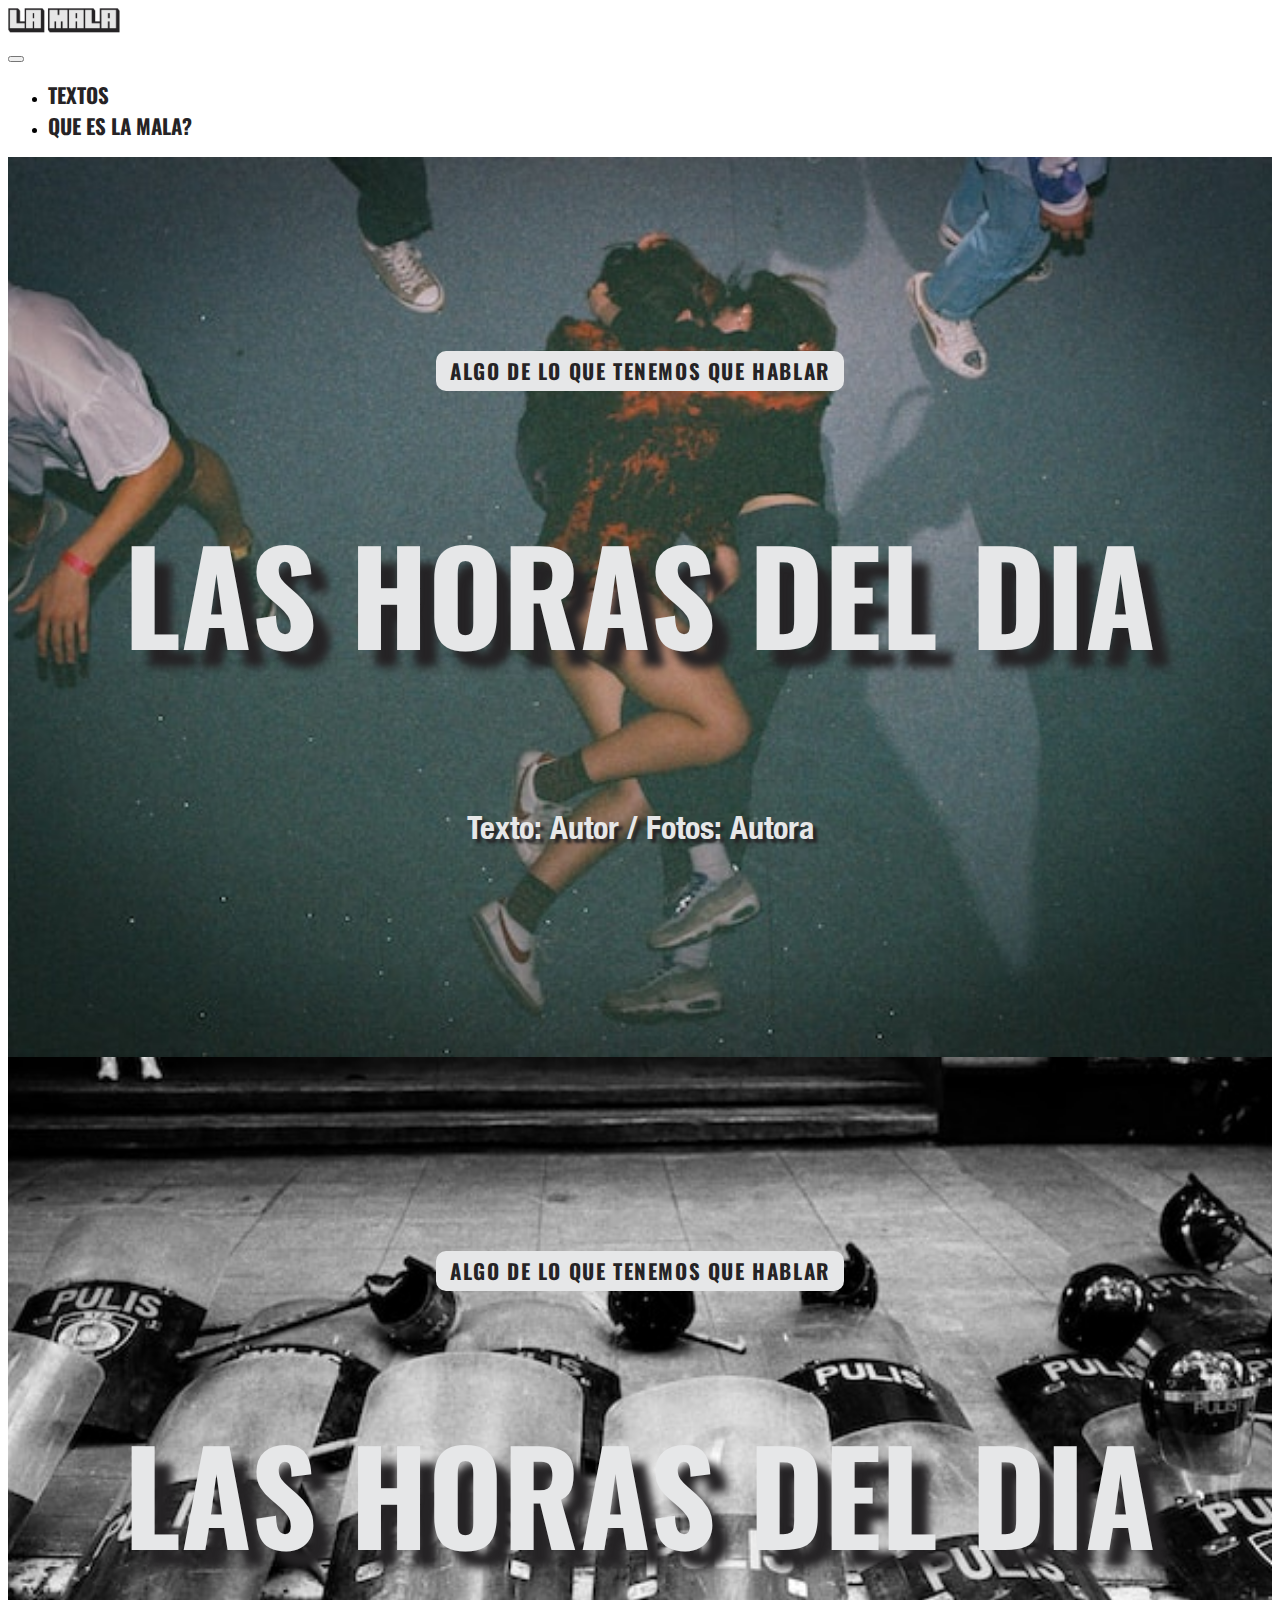
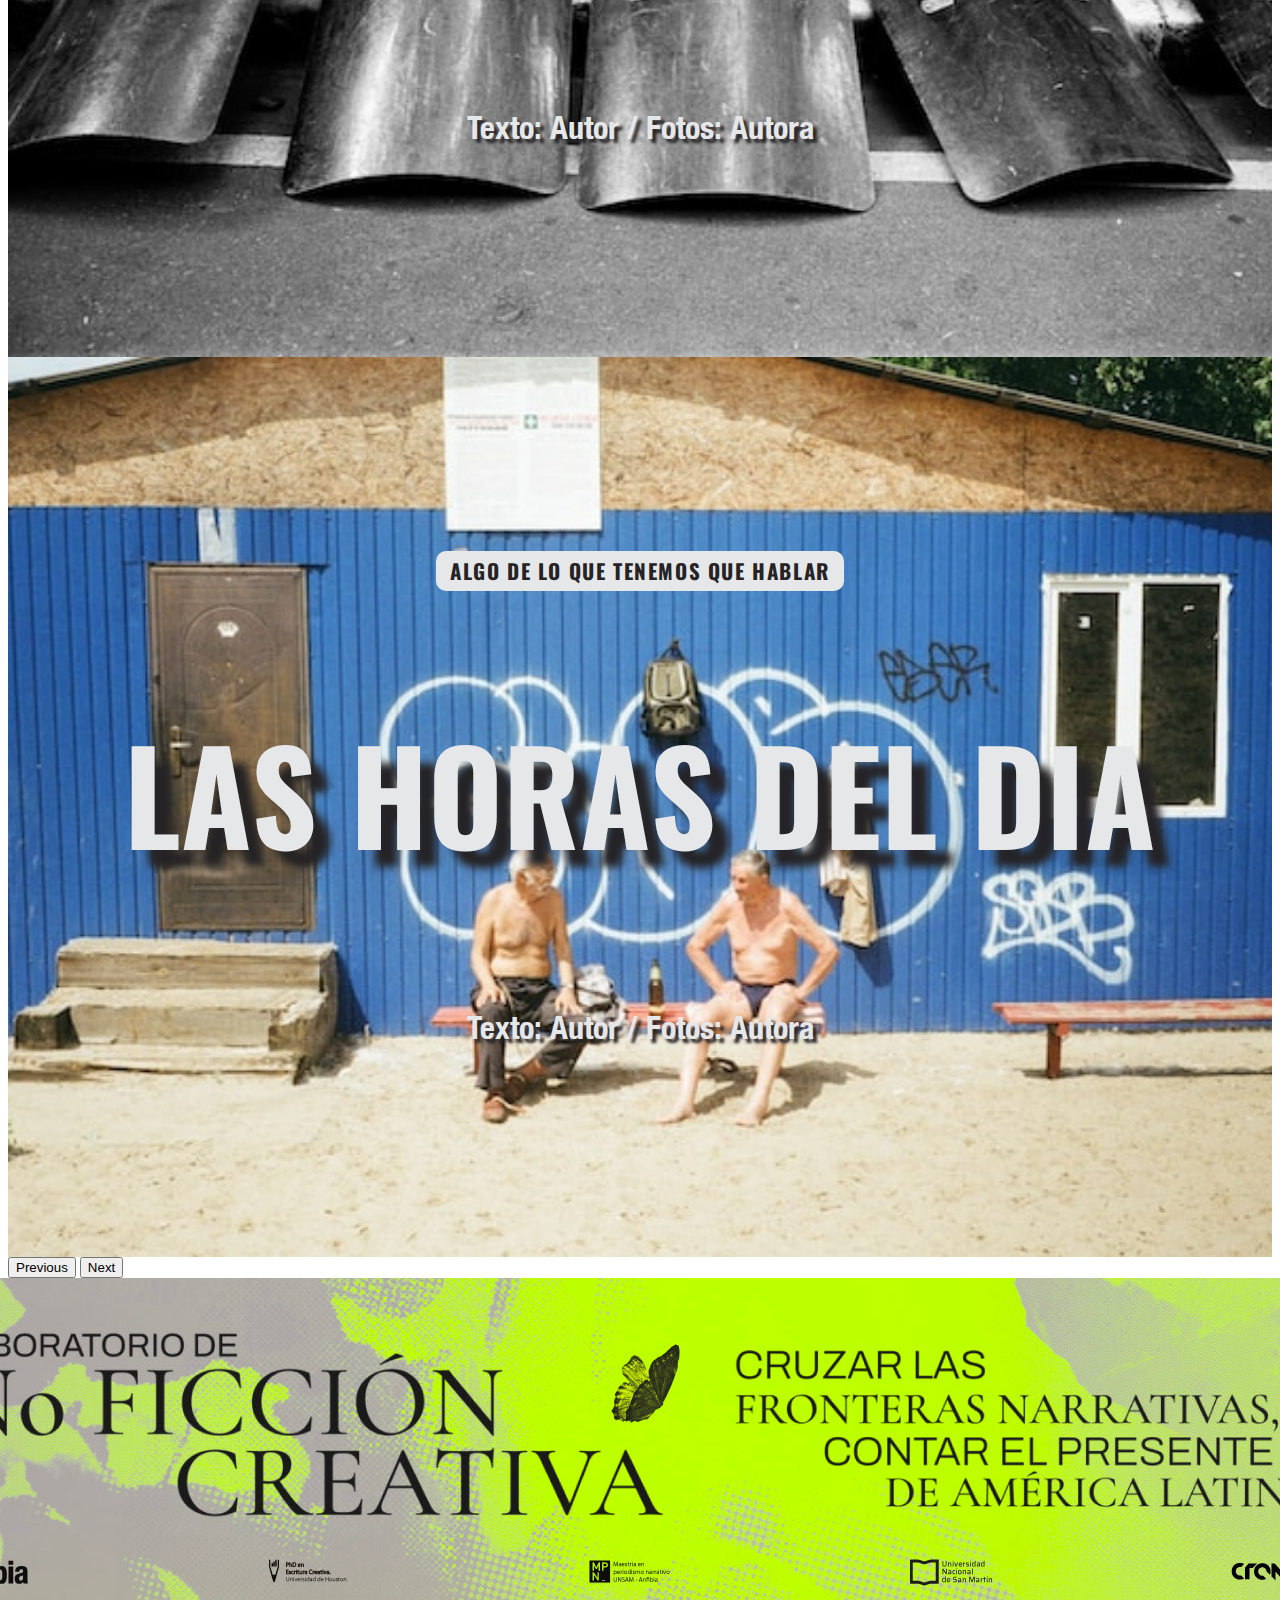
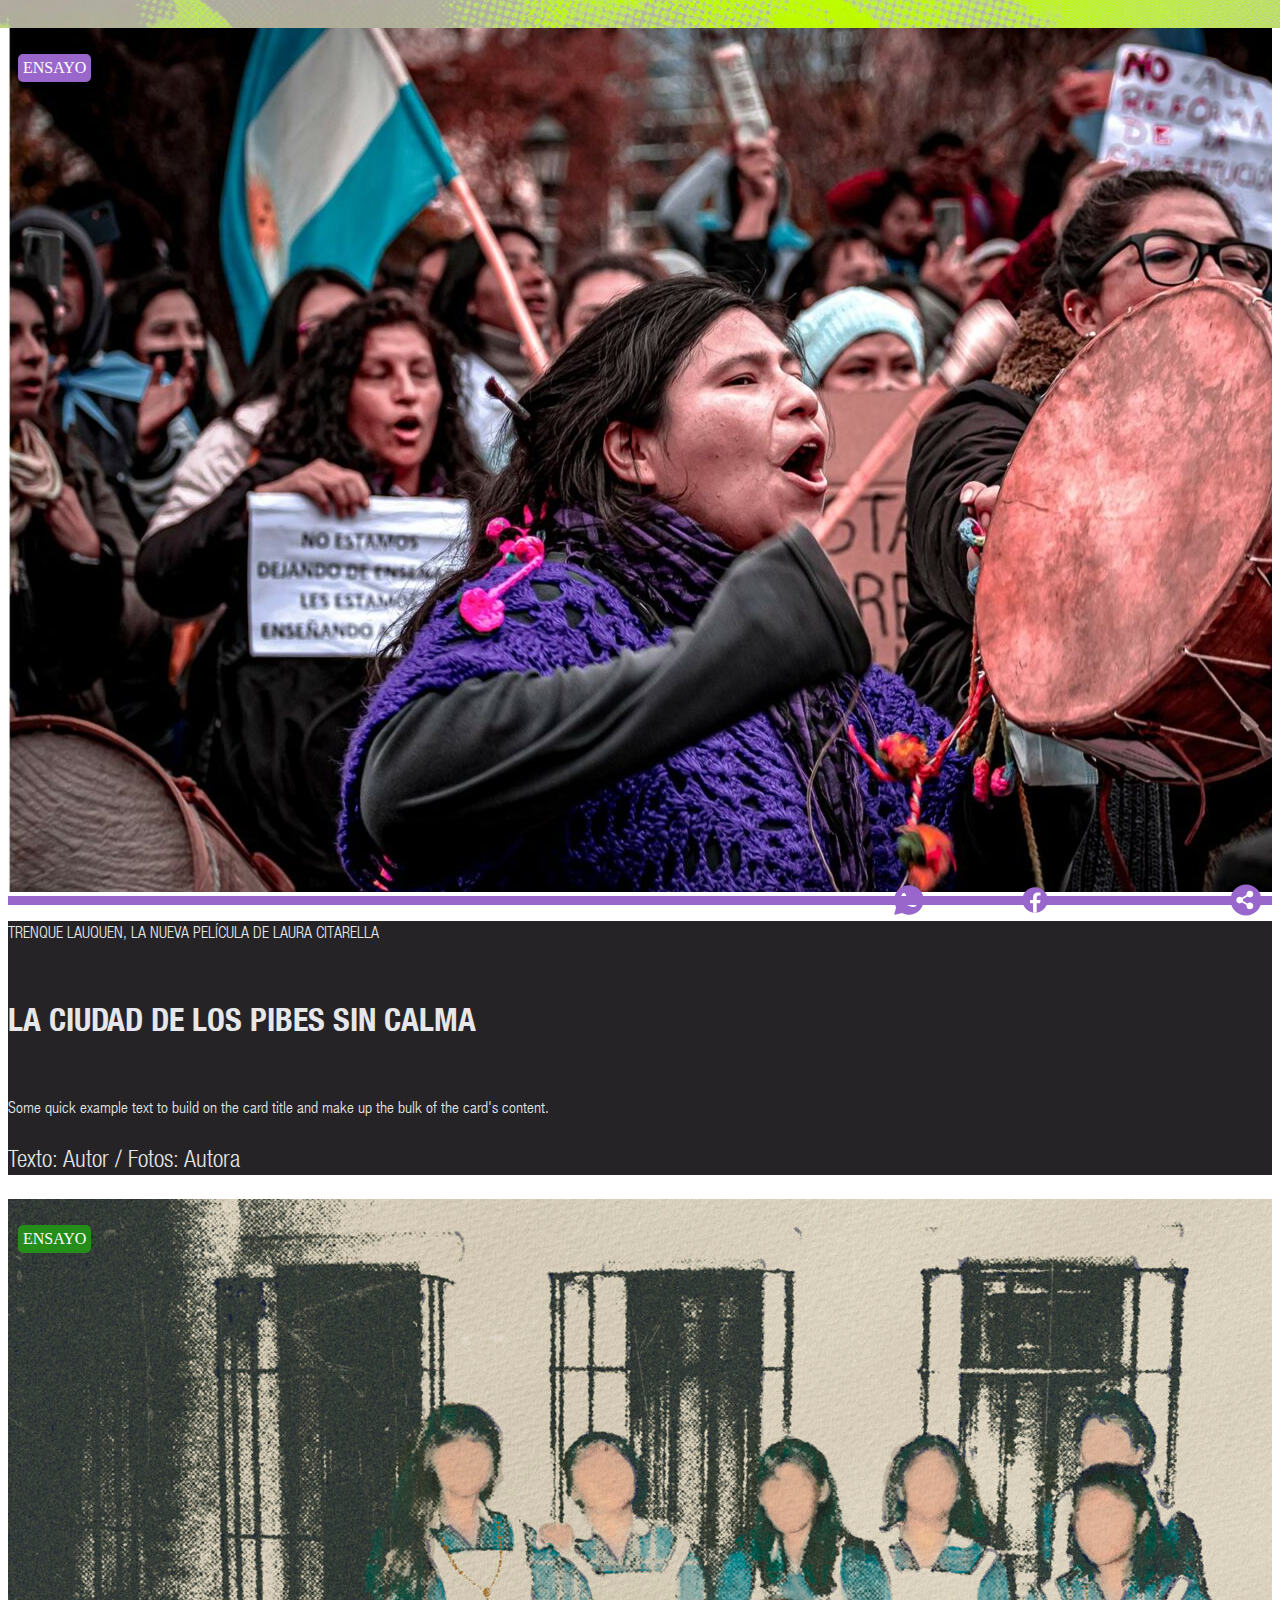
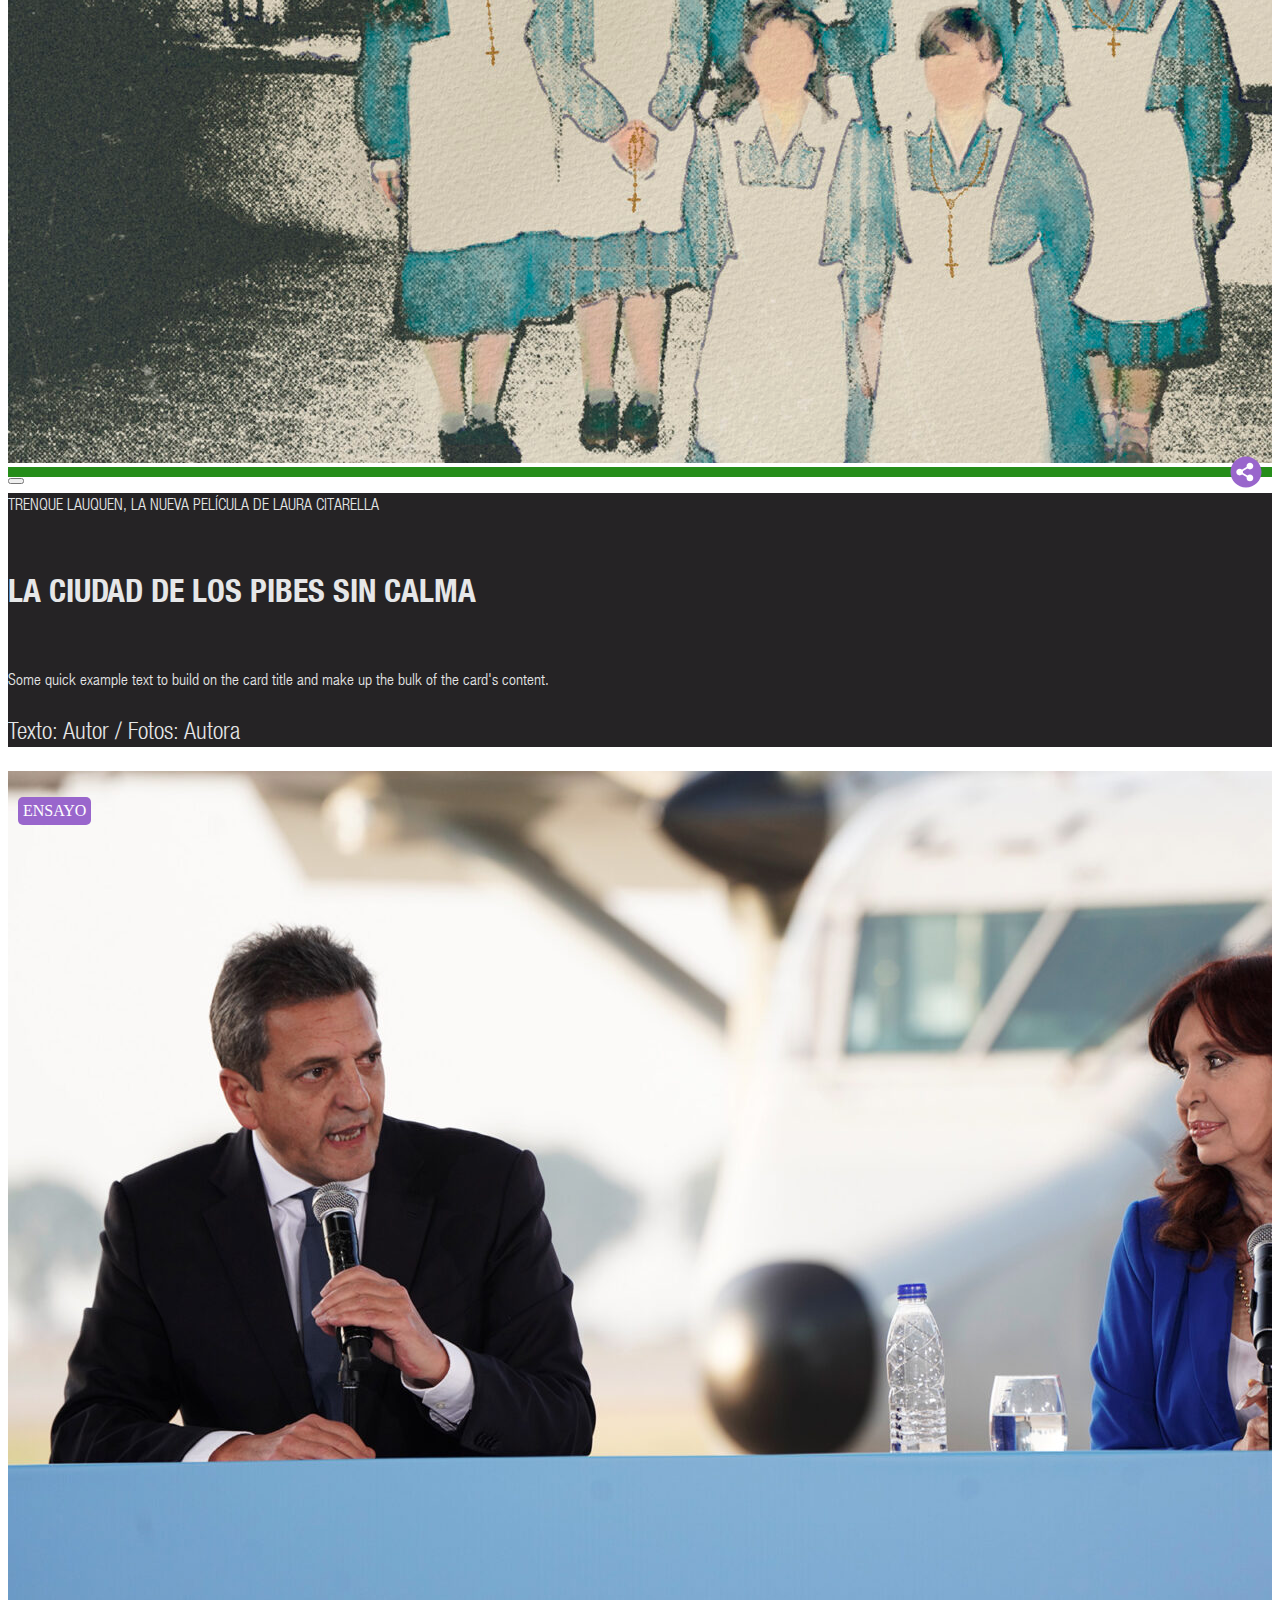
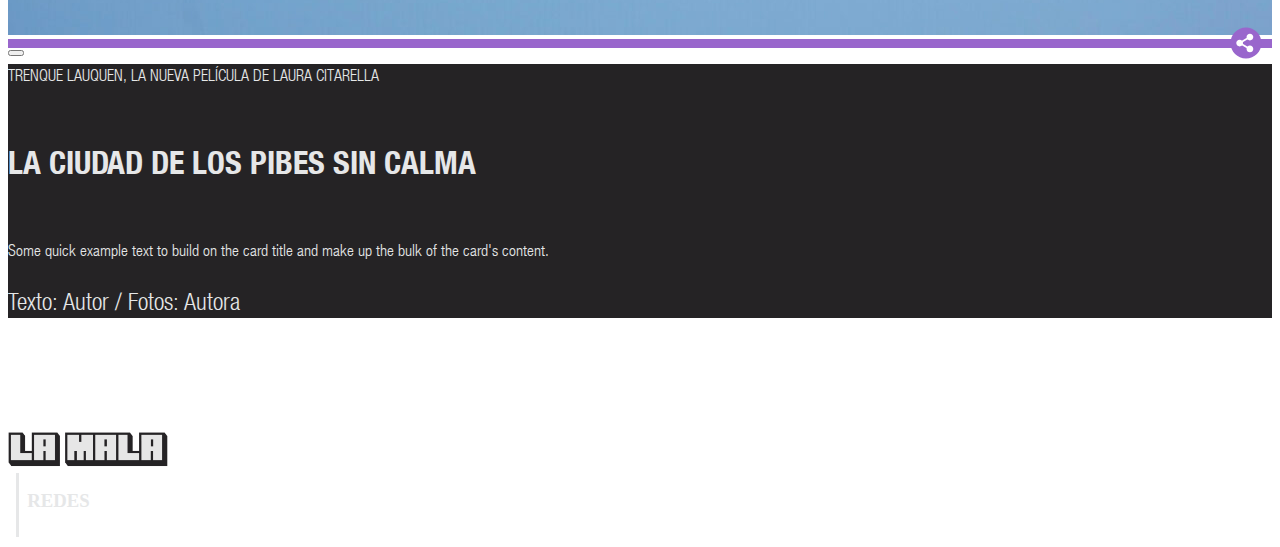
==== index.html @ 4338ce33 "comiteando la mala" ====
<!DOCTYPE html>
<html lang="en">

<head>
    <meta charset="UTF-8">
    <meta name="viewport" content="width=device-width, initial-scale=1.0">
    <link rel="icon" href="../Imgs/Iconos/prueba.png" type="image/x-icon">
    <title>La Mala</title>
    <link href="https://cdn.jsdelivr.net/npm/bootstrap@5.3.0/dist/css/bootstrap.min.css" rel="stylesheet"
        integrity="sha384-9ndCyUaIbzAi2FUVXJi0CjmCapSmO7SnpJef0486qhLnuZ2cdeRhO02iuK6FUUVM" crossorigin="anonymous">
    <link rel="stylesheet" href="https://cdnjs.cloudflare.com/ajax/libs/font-awesome/6.4.0/css/all.min.css"
        integrity="sha512-iecdLmaskl7CVkqkXNQ/ZH/XLlvWZOJyj7Yy7tcenmpD1ypASozpmT/E0iPtmFIB46ZmdtAc9eNBvH0H/ZpiBw=="
        crossorigin="anonymous" referrerpolicy="no-referrer" />
    <link rel="stylesheet" href="../Style/style.css">
    <link rel="preconnect" href="https://fonts.googleapis.com">
    <link rel="preconnect" href="https://fonts.gstatic.com" crossorigin>
    <link href="https://fonts.googleapis.com/css2?family=Oswald:wght@400;500;600;700&family=Volkhov&display=swap"
        rel="stylesheet">
</head>

<body>

    <!-- NABVAR -->

    <nav class="navbar navbar-expand-lg bg-body-tertiary">
        <div class="container-fluid ms-4 me-4">
            <a class="navbar-brand" href="#">
                <img src="Imgs/Iconos/logo (1).png" style="width:7rem">
            </a>
            <!-- <div class="vertical-line"></div> -->
            <div class="social-navbar">
                <a href="#"><i class="fa-brands fa-facebook"></i></a>
                <a href="#"><i class="fa-brands fa-instagram"></i></a>
            </div>
            <button class="navbar-toggler" type="button" data-bs-toggle="collapse" data-bs-target="#navbarNavDropdown"
                aria-controls="navbarNavDropdown" aria-expanded="false" aria-label="Toggle navigation">
                <span class="navbar-toggler-icon"></span>
            </button>
            <div class="collapse navbar-collapse justify-content-end" id="navbarNavDropdown">
                <ul class="navbar-nav">
                    <li class="nav-item">
                        <a class="nav-link active fw-bold text-end me-3" aria-current="page" href="#"
                            id="textos">TEXTOS</a>
                    </li>
                    <li class="nav-item">
                        <a class="nav-link active fw-bold text-end" href="#" id="queeslamala">QUE ES LA MALA?</a>
                    </li>
                </ul>
            </div>
        </div>
    </nav>

    <!-- SLIDER -->

    <div id="carouselExample" class="carousel slide" id="slyder">
        <div class="carousel-inner">
            <div class="carousel-item active">
                <div class="slide-background" style="background-image: url('Imgs/1.jpg')">
                    <div class="slide-content">
                        <div class="info-slide" id="info-slide-1">
                            <p class="subtitulo">ALGO DE LO QUE TENEMOS QUE HABLAR</p>
                            <a href="">
                                <h1 class="titulo-principal">LAS HORAS DEL DIA</h1>
                            </a>
                            <p class="autores">Texto:
                                <a href="">
                                    Autor
                                </a> / Fotos:
                                <a href="">
                                    Autora
                                </a>
                            </p>
                        </div>
                    </div>
                </div>
            </div>
            <div class="carousel-item">
                <div class="slide-background" style="background-image: url('Imgs/2.jpg')">
                    <div class="slide-content">
                        <div class="info-slide" id="info-slide-2">
                            <p class="subtitulo">ALGO DE LO QUE TENEMOS QUE HABLAR</p>
                            <a href="">
                                <h1 class="titulo-principal">LAS HORAS DEL DIA</h1>
                            </a>
                            <p class="autores">Texto:
                                <a href="">
                                    Autor
                                </a> / Fotos:
                                <a href="">
                                    Autora
                                </a>
                            </p>
                        </div>
                    </div>
                </div>
            </div>
            <div class="carousel-item">
                <div class="slide-background" style="background-image: url('Imgs/3.jpg')">
                    <div class="slide-content">
                        <div class="info-slide" id="info-slide-3">
                            <p class="subtitulo">ALGO DE LO QUE TENEMOS QUE HABLAR</p>
                            <a href="">
                                <h1 class="titulo-principal">LAS HORAS DEL DIA</h1>
                            </a>
                            <p class="autores">Texto:
                                <a href="">
                                    Autor
                                </a> / Fotos:
                                <a href="">
                                    Autora
                                </a>
                            </p>
                        </div>
                    </div>
                </div>
            </div>
        </div>
        <button class="carousel-control-prev" type="button" data-bs-target="#carouselExample" data-bs-slide="prev">
            <span class="carousel-control-prev-icon" aria-hidden="true"></span>
            <span class="visually-hidden">Previous</span>
        </button>
        <button class="carousel-control-next" type="button" data-bs-target="#carouselExample" data-bs-slide="next">
            <span class="carousel-control-next-icon" aria-hidden="true"></span>
            <span class="visually-hidden">Next</span>
        </button>
    </div>

    <!-- PBLI -->

    <div class="container">
        <div class="publis mt-5 mb-5">
            <img src="Imgs/Publis/banner01.jpg" class="img-fluid">
        </div>
    </div>

    <!-- TEXTOS -->

    <div class="container">

        <div class="row justify-content-between">

            <div class="col-sm-12 col-md-4">
                <div class="card">

                    <div id="img-card">
                        <p class="card-overlay-violeta">ENSAYO</p>
                        <img src="Imgs/1jpg.jpg" class="card-img-top rounded-top" alt="...">
                    </div>

                    <div class="card-separator-violeta">
                        <img src="Imgs/Iconos/share.svg" onclick="showSocial(this)">
                        <img src="Imgs/Iconos/face-purple.svg" class="aditional-icon additional-icon-1">
                        <img src="Imgs/Iconos/whatsapp-purple.svg" class="aditional-icon additional-icon-2">
                    </div>

                    <div class="card-body rounded-bottom" style="background-color:#252325" id="info-card">
                        <p class="card-subtitle">TRENQUE LAUQUEN, LA NUEVA PELÍCULA DE LAURA CITARELLA</p>
                        <a href="">
                            <h5 class="card-title">LA CIUDAD DE LOS PIBES SIN CALMA</h5>
                        </a>
                        <p class="card-text">Some quick example text to build on the card title and make up the bulk of
                            the card's content.</p>
                        <p class="card-autores">Texto:
                            <a href="">Autor</a> / Fotos:
                            <a href="">Autora</a>
                        </p>
                    </div>
                </div>
            </div>

            <div class="col-sm-12 col-md-4">
                <div class="card">

                    <div id="img-card">
                        <p class="card-overlay-verde">ENSAYO</p>
                        <img src="Imgs/nota2.jpg" class="card-img-top rounded-top" alt="...">
                    </div>

                    <div class="card-separator-verde">
                        <button onclick="showSocial()">
                            <img src="Imgs/Iconos/share.svg">
                        </button> 
                    </div>

                    <div class="card-body rounded-bottom" style="background-color:#252325" id="info-card">
                        <p class="card-subtitle">TRENQUE LAUQUEN, LA NUEVA PELÍCULA DE LAURA CITARELLA</p>
                        <a href="">
                            <h5 class="card-title">LA CIUDAD DE LOS PIBES SIN CALMA</h5>
                        </a>
                        <p class="card-text">Some quick example text to build on the card title and make up the bulk of
                            the card's content.</p>
                        <p class="card-autores">Texto:
                            <a href="">Autor</a> / Fotos:
                            <a href="">Autora</a>
                        </p>
                    </div>
                </div>
            </div>

            <div class="col-sm-12 col-md-4">
                <div class="card">

                    <div id="img-card">
                        <p class="card-overlay-violeta">ENSAYO</p>
                        <img src="Imgs/nota3.jpg" class="card-img-top rounded-top" alt="...">
                    </div>

                    <div class="card-separator-violeta">
                        <button onclick="showSocial()">
                            <img src="Imgs/Iconos/share.svg">
                        </button>                      
                    </div>

                    <div class="card-body rounded-bottom" style="background-color:#252325" id="info-card">
                        <p class="card-subtitle">TRENQUE LAUQUEN, LA NUEVA PELÍCULA DE LAURA CITARELLA</p>
                        <a href="">
                            <h5 class="card-title">LA CIUDAD DE LOS PIBES SIN CALMA</h5>
                        </a>
                        <p class="card-text">Some quick example text to build on the card title and make up the bulk of
                            the card's content.</p>
                        <p class="card-autores">Texto:
                            <a href="">Autor</a> / Fotos:
                            <a href="">Autora</a>
                        </p>
                    </div>
                </div>
            </div>

        </div>

        <br>
        <br>
        <br>
        <br>
        <br>



        <!-- FOOTER -->

        <nav class="navbar navbar-expand-lg bg-dark">
            <div class="container-fluid ms-4 me-4">
                <a class="navbar-brand" href="#"><img src="Imgs/Iconos/logo (1).png" style="width:10rem" alt="logo"></a>
                <div class="footer-content">
                    <div class="vertical-line-footer me-3"></div>
                    <div style="color:#E6E7E8">
                        <h3 class="mt-1">REDES</h3>
                        <div class="iconos-footer">
                            <a href="#"><i class="fa-brands fa-facebook"></i></a>
                            <a href="#"><i class="fa-brands fa-instagram"></i></a>
                        </div>
                    </div>
                </div>
        </nav>

        <script src="https://cdn.jsdelivr.net/npm/bootstrap@5.3.0/dist/js/bootstrap.bundle.min.js"
            integrity="sha384-geWF76RCwLtnZ8qwWowPQNguL3RmwHVBC9FhGdlKrxdiJJigb/j/68SIy3Te4Bkz"
            crossorigin="anonymous"></script>

</body>

</html>
---- Style/style.css ----
/* ICONOS FOOTER */

.footer-content {
    display: flex;
    align-items: center;
}

.iconos-footer {
    display: flex;
    justify-content: space-around;
    margin-bottom: 0.5rem;
}

.iconos-footer i {
    color:#E6E7E8;
    font-size: 1.6rem;
}

#textos,
#queeslamala {
  font-weight: bold;
  font-family: 'Oswald', sans-serif;
  font-size: 1.3rem;
  color: #252325;
}

/* ICONOS NAVBAR */

#myNavbar {
    height: 4rem;
    display: flex;
    align-items: center;
  }
  
  .social-navbar,
  #navbarSupportedContent {
    margin-top: 0.5rem;
  }
  
  .social-navbar i {
    color: #252325;
    font-size: 1.6rem;
  }
  
  .social-navbar i:hover {
    color: #FFE900;
    text-shadow: 3px 3px 4px #252325;
  }
  
  #textos:hover,
  #queeslamala:hover {
    color: #FFE900 !important;
    text-shadow: 3px 3px 4px #252325;
  }

/* DIVIDERS */

.vertical-line {
    width: 0.2rem;
    height: 1.7rem;
    background-color: #252325;
    margin: 0 0.5rem;
}

.vertical-line-footer {
    width: 0.2rem;
    height: 4rem;
    background-color: #E6E7E8;
    margin: 0 0.5rem;
}

/* SLYDER */

.slide-background {
background-repeat: no-repeat;
background-size: cover;
background-position: center;
height: 100vh;
display: flex;
align-items: center;
justify-content: center;
}

.info-slide {
display: flex;
flex-direction: column;
align-items: center;
text-align: center;
}

.titulo-principal {
  font-weight: bold;
  font-family: 'Oswald', sans-serif;
  font-size: 8rem;
  color: #E6E7E8;
  text-shadow: 17px 17px 8px #252325;
}

.titulo-principal:hover {
  color: #FFE900;
}

.subtitulo {
  display: table;
  background-color: #E6E7E8;
  border-radius: 10px;
  color: #252325;
  padding: 0.2em 0.7em 0.2em;
  font-family: 'Oswald', sans-serif;
  font-weight: bold;
  font-size: 1.3rem;
  letter-spacing: 0.1rem;
}

.autores {
  font-size: 2rem;
  font-family: '77 Bold Condensed', sans-serif;
  color: #E6E7E8;
  text-shadow: 4px 4px 3px #252325;
}

.autores a {
  color: #E6E7E8;
}

.autores a:hover {
  color: #FFE900;
}

/* .carousel-control-next-icon {
  background-image: url("../Imgs/Iconos/arrow-right.svg");
}

.carousel-control-prev-icon {
  background-image: url("../Imgs/Iconos/arrow-left.svg");
} */

/* NOTAS SEMANA */

.custom-card {
  display: flex;
  flex-direction: column;
  align-items: center;
  justify-content: center;
  height: 100%;
}

.card-subtitle {
  color: #E6E7E8;
  font-family: '47 Ligth Condensed';
}

.card-title {
  color: #E6E7E8;
  font-family: '77 Bold Condensed', sans-serif;
  font-size: 2rem;
}

.card-title:hover {
  color:#FFE900;
}

.card-text {
  color: #E6E7E8;
  font-family: '47 Ligth Condensed';
}

.card-autores {
  font-family: '47 Ligth Condensed';
  font-size: 1.5rem;
  color: #E6E7E8;
}

.card-autores a {
  color: #E6E7E8;
}

.card-autores a:hover {
  color:#FFE900;
}

.card {
  position: relative;
  overflow: hidden;
}

.card-separator-violeta {
  position: relative;
  height: 0.6rem;
  background-color: #9966CC;
  margin: 0px;
}

.card-separator-violeta img {
  width: 2rem;
  position: absolute;
  top: 50%;
  right: 10px;
  transform: translateY(-50%);
}

.card-separator-verde {
  position: relative;
  height: 0.6rem;
  background-color: #258D19;
  margin: 0px;
}

.card-separator-verde img {
  width: 2rem;
  position: absolute;
  top: 50%;
  right: 10px;
  transform: translateY(-50%);
}

#img-card {
  position: relative;
}

#info-card {
  margin-top: 0px;
}

.card-overlay-violeta {
  position: absolute;
  top: 10px;
  left: 10px;
  color: white;
  display: table;
  background-color: #9966CC;
  border-radius: 5px;
  padding: 5px;
  z-index: 1;
}

.card-overlay-verde {
  position: absolute;
  top: 10px;
  left: 10px;
  color: white;
  display: table;
  background-color: #258D19;
  border-radius: 5px;
  padding: 5px;
  z-index: 1;
}

additional-icon {
  display: none; /* Ocultar los iconos adicionales inicialmente */
}

.additional-icon-1 {
  position: absolute;
  top: 10px;
  left: 80%;
}

.additional-icon-2 {
  position: absolute;
  top: 10px;
  left: 70%;
}

/* FUENTES */

@font-face {
  font-family: '47 Ligth Condensed';
  src: url('../Imgs/Fuentes/Helvetica-Neue-LT-Com-47-Light-Condensed.ttf') format('truetype');
}

@font-face {
  font-family: '77 Bold Condensed';
  src: url('../Imgs/Fuentes/Helvetica\ Neue\ LT\ Com\ 77\ Bold\ Condensed.ttf') format('truetype');
}

/* GENERAL */

a {
  text-decoration: none;
}

/* PUBLIS */

.publis {
  display: flex;
  justify-content: center;
  align-items: center;
}
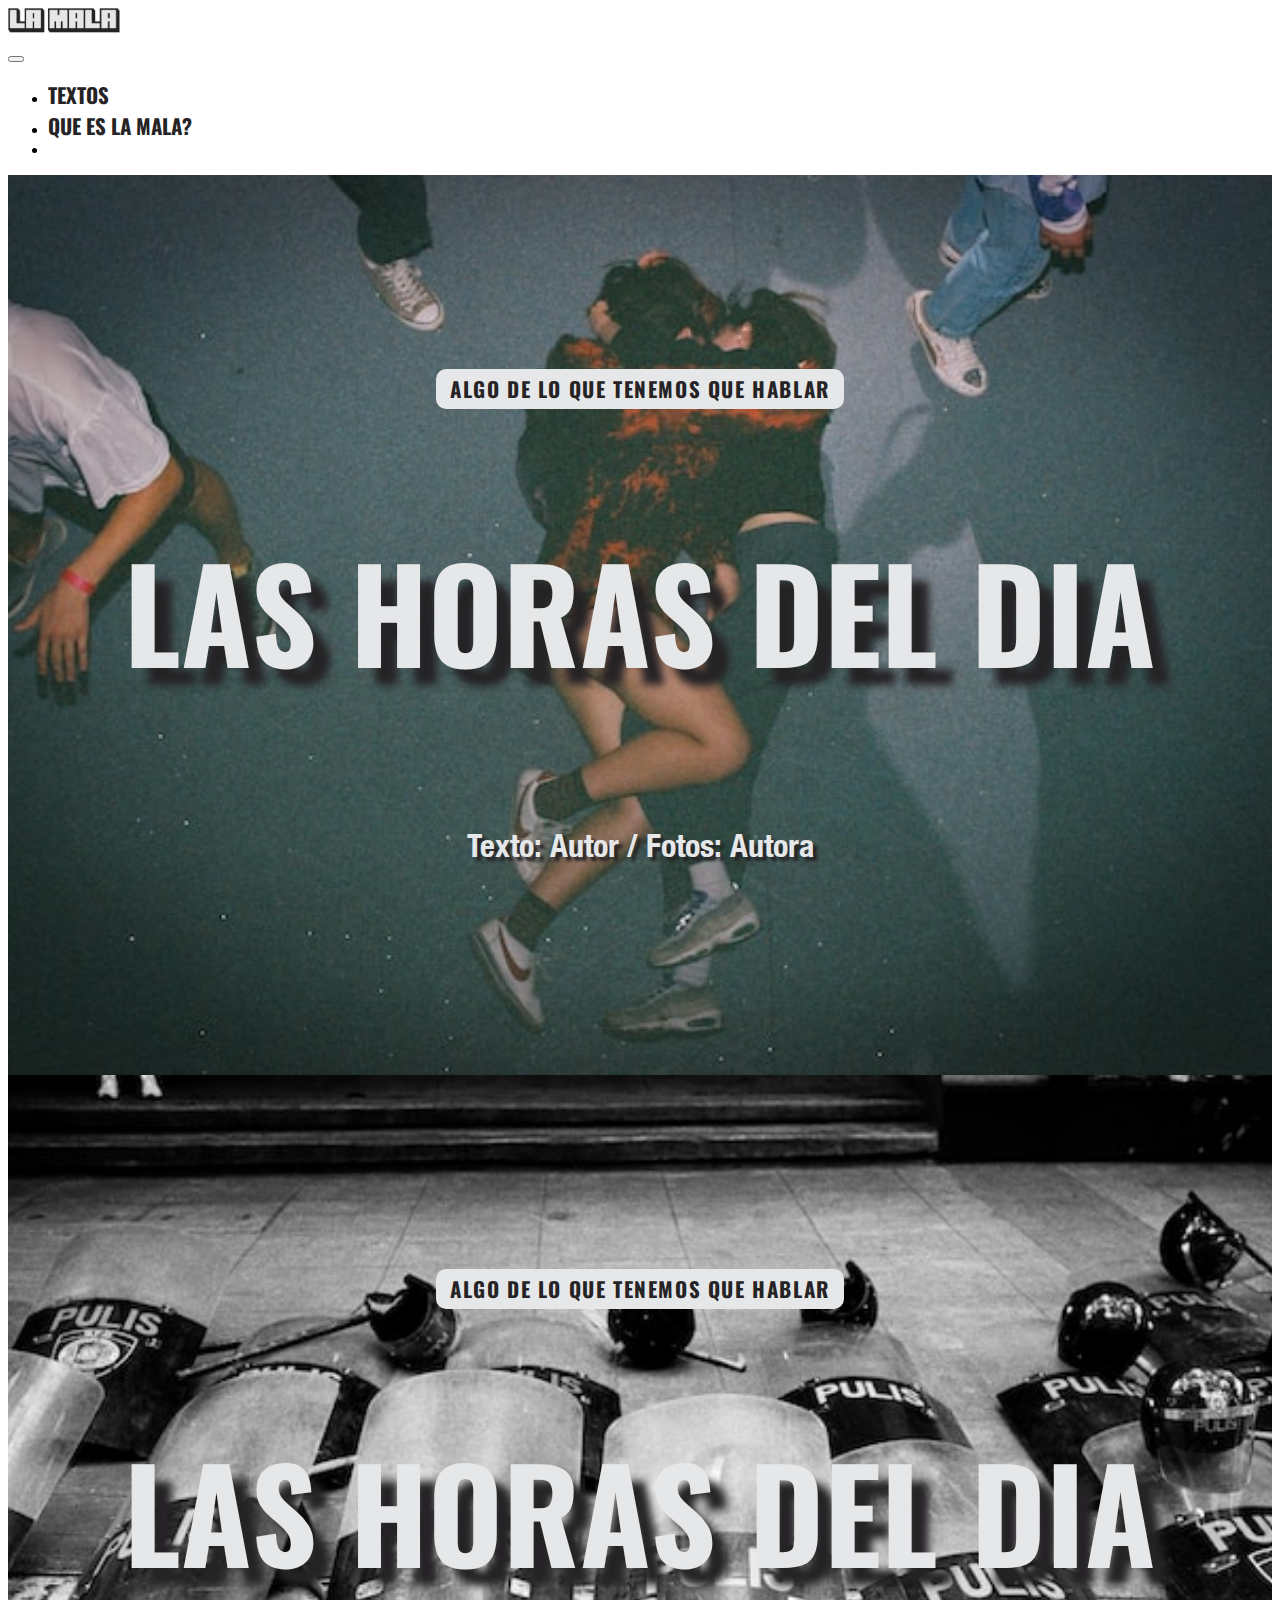
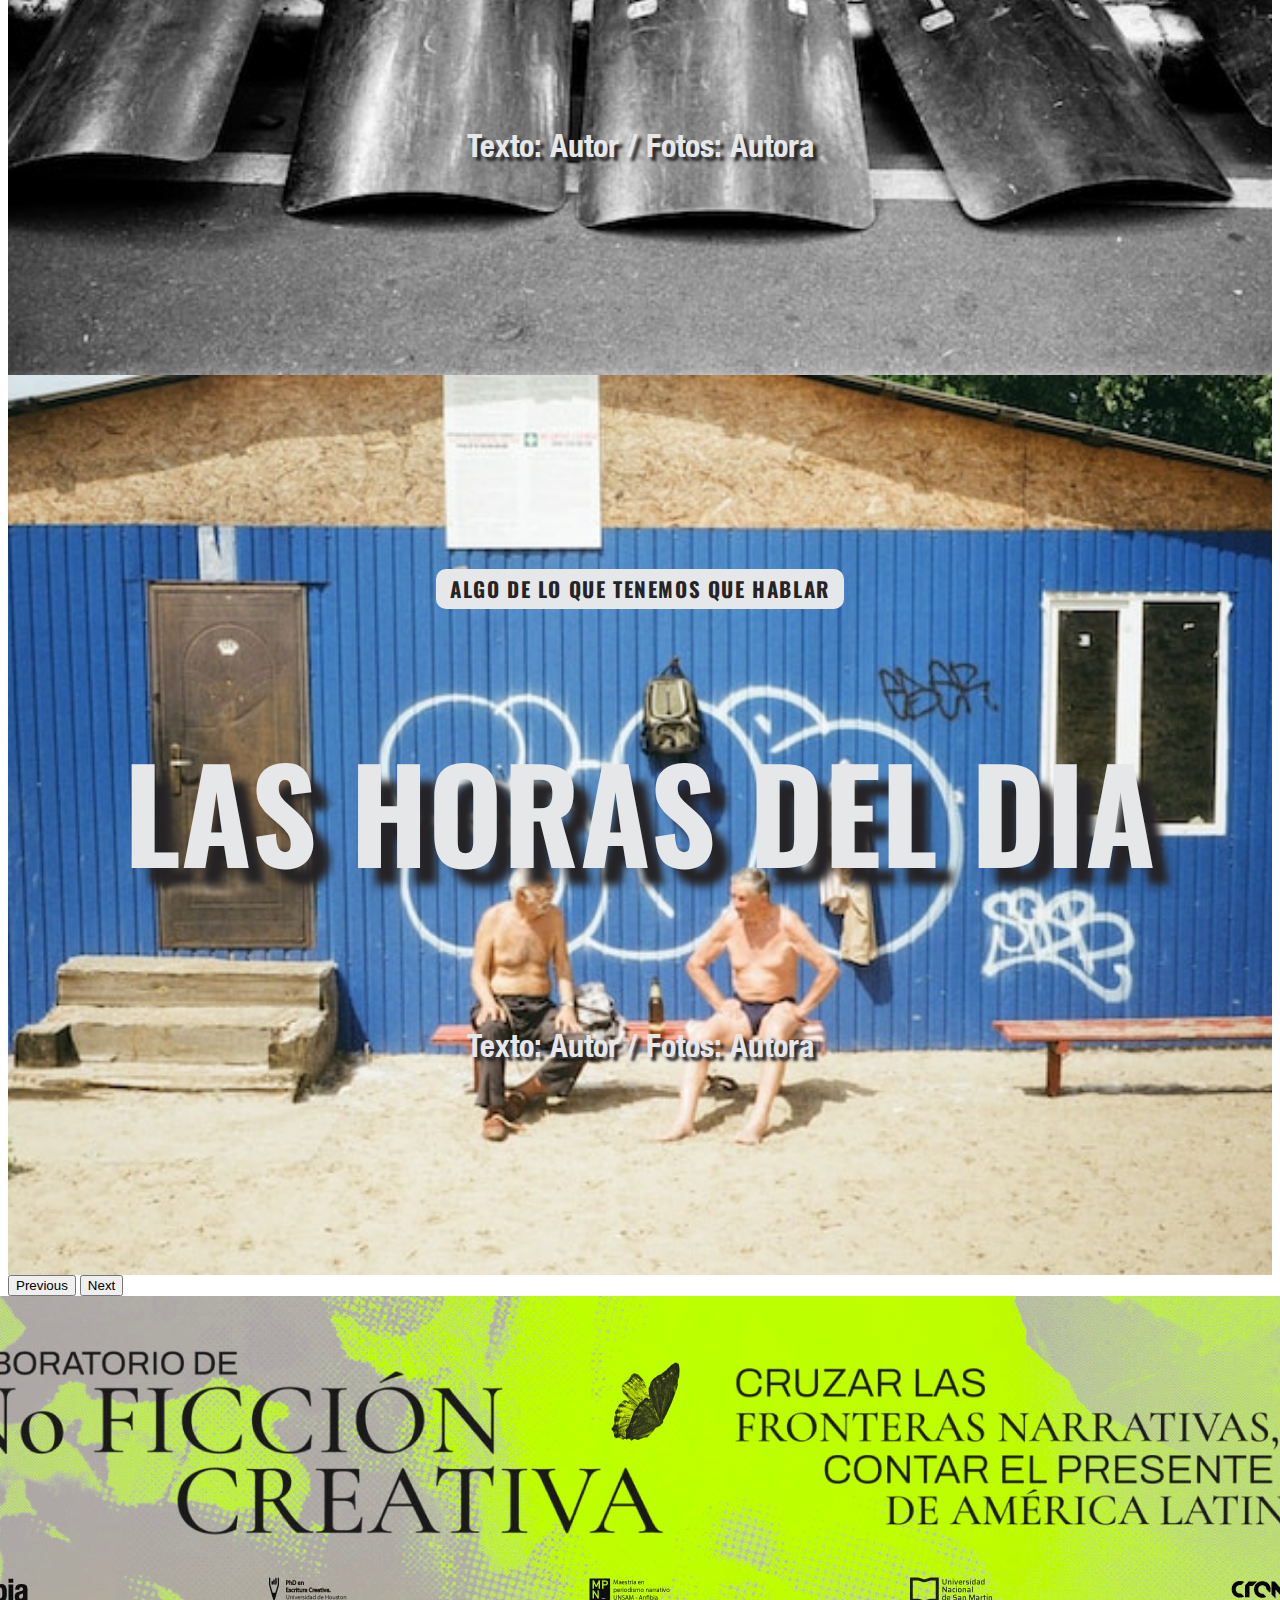
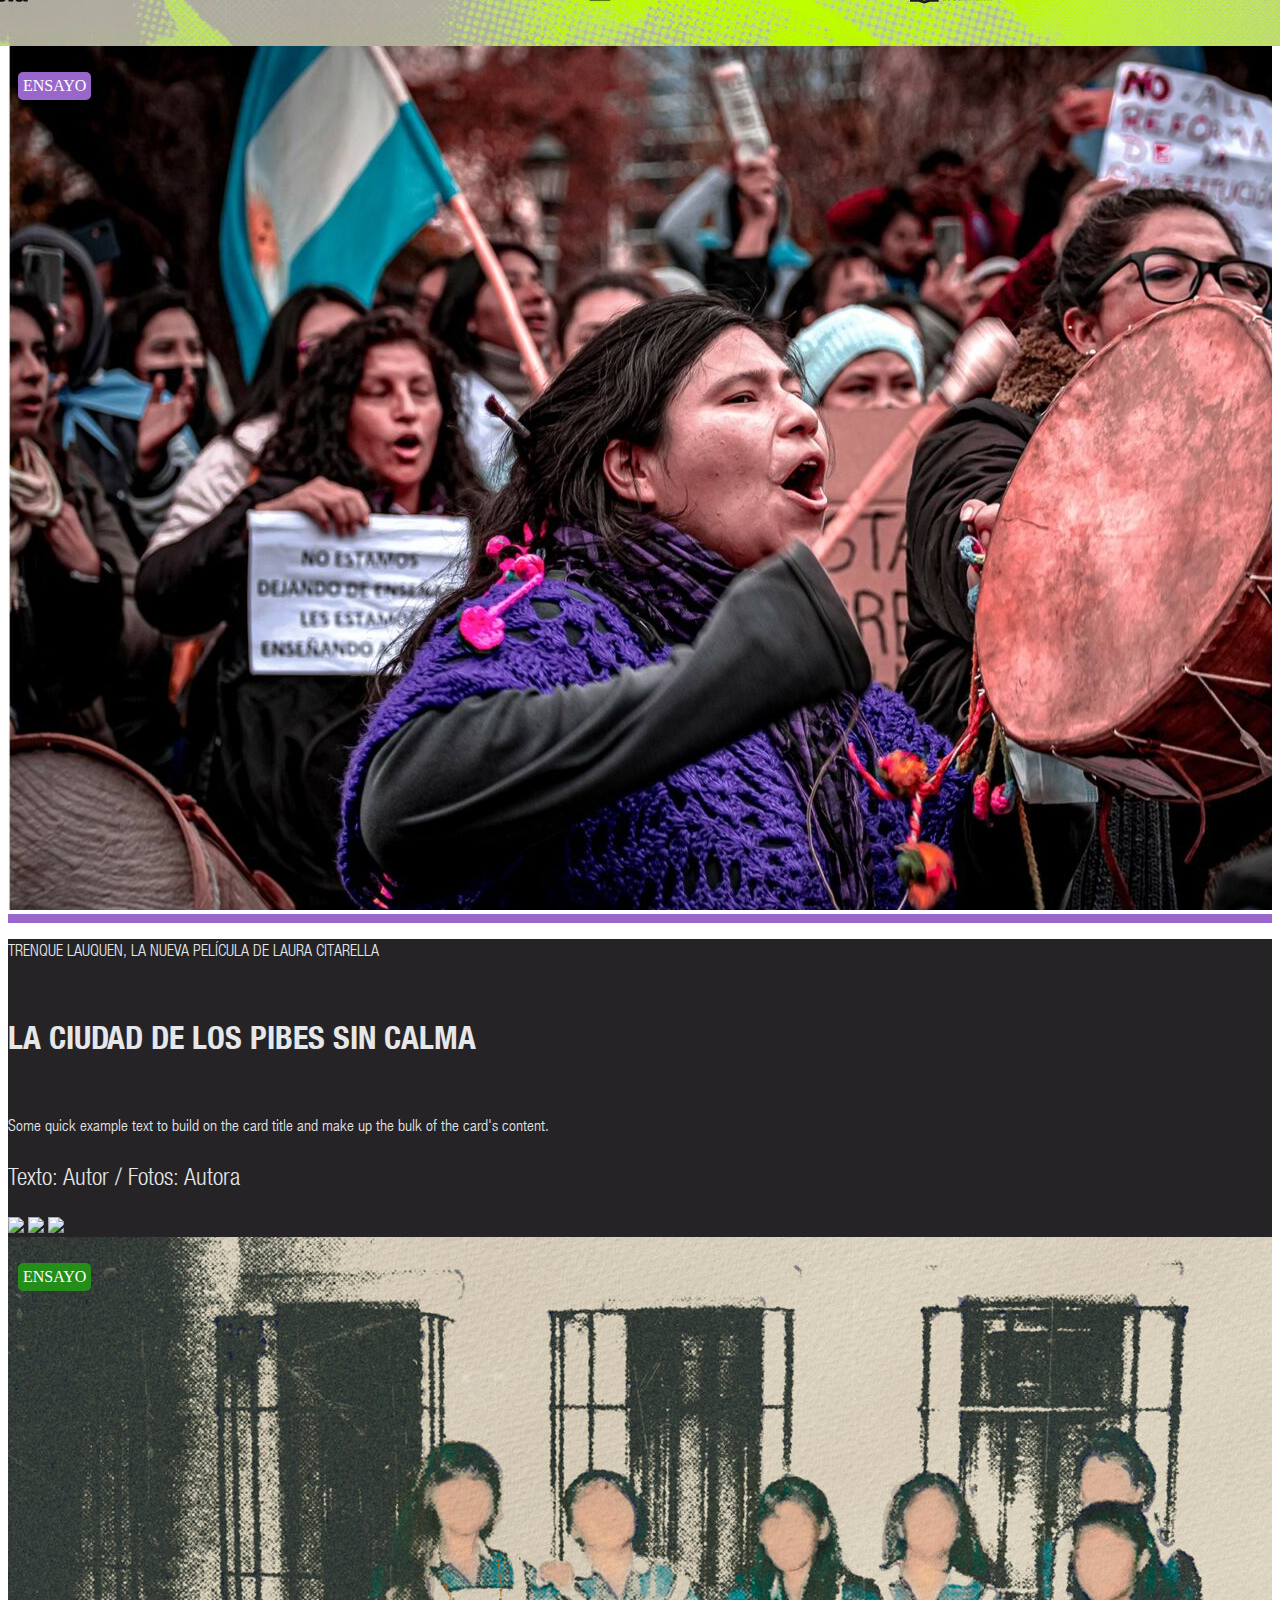
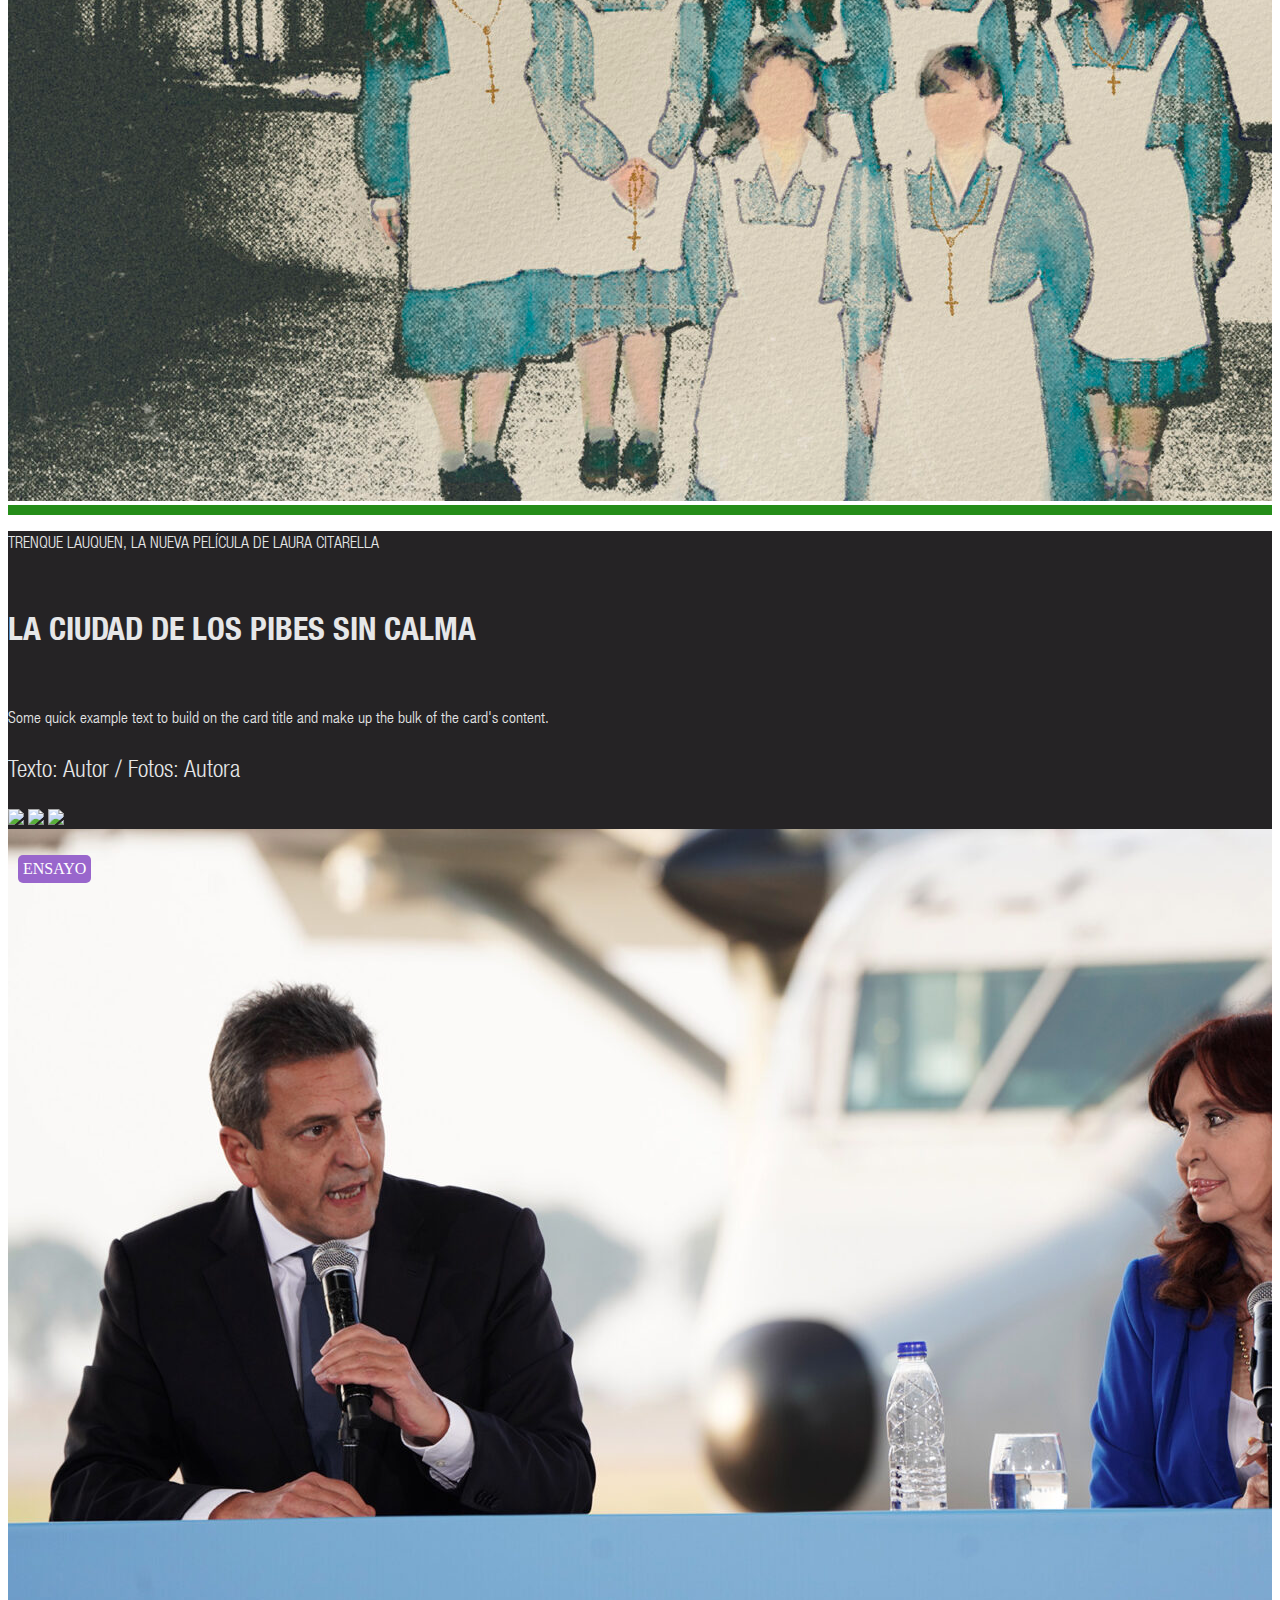
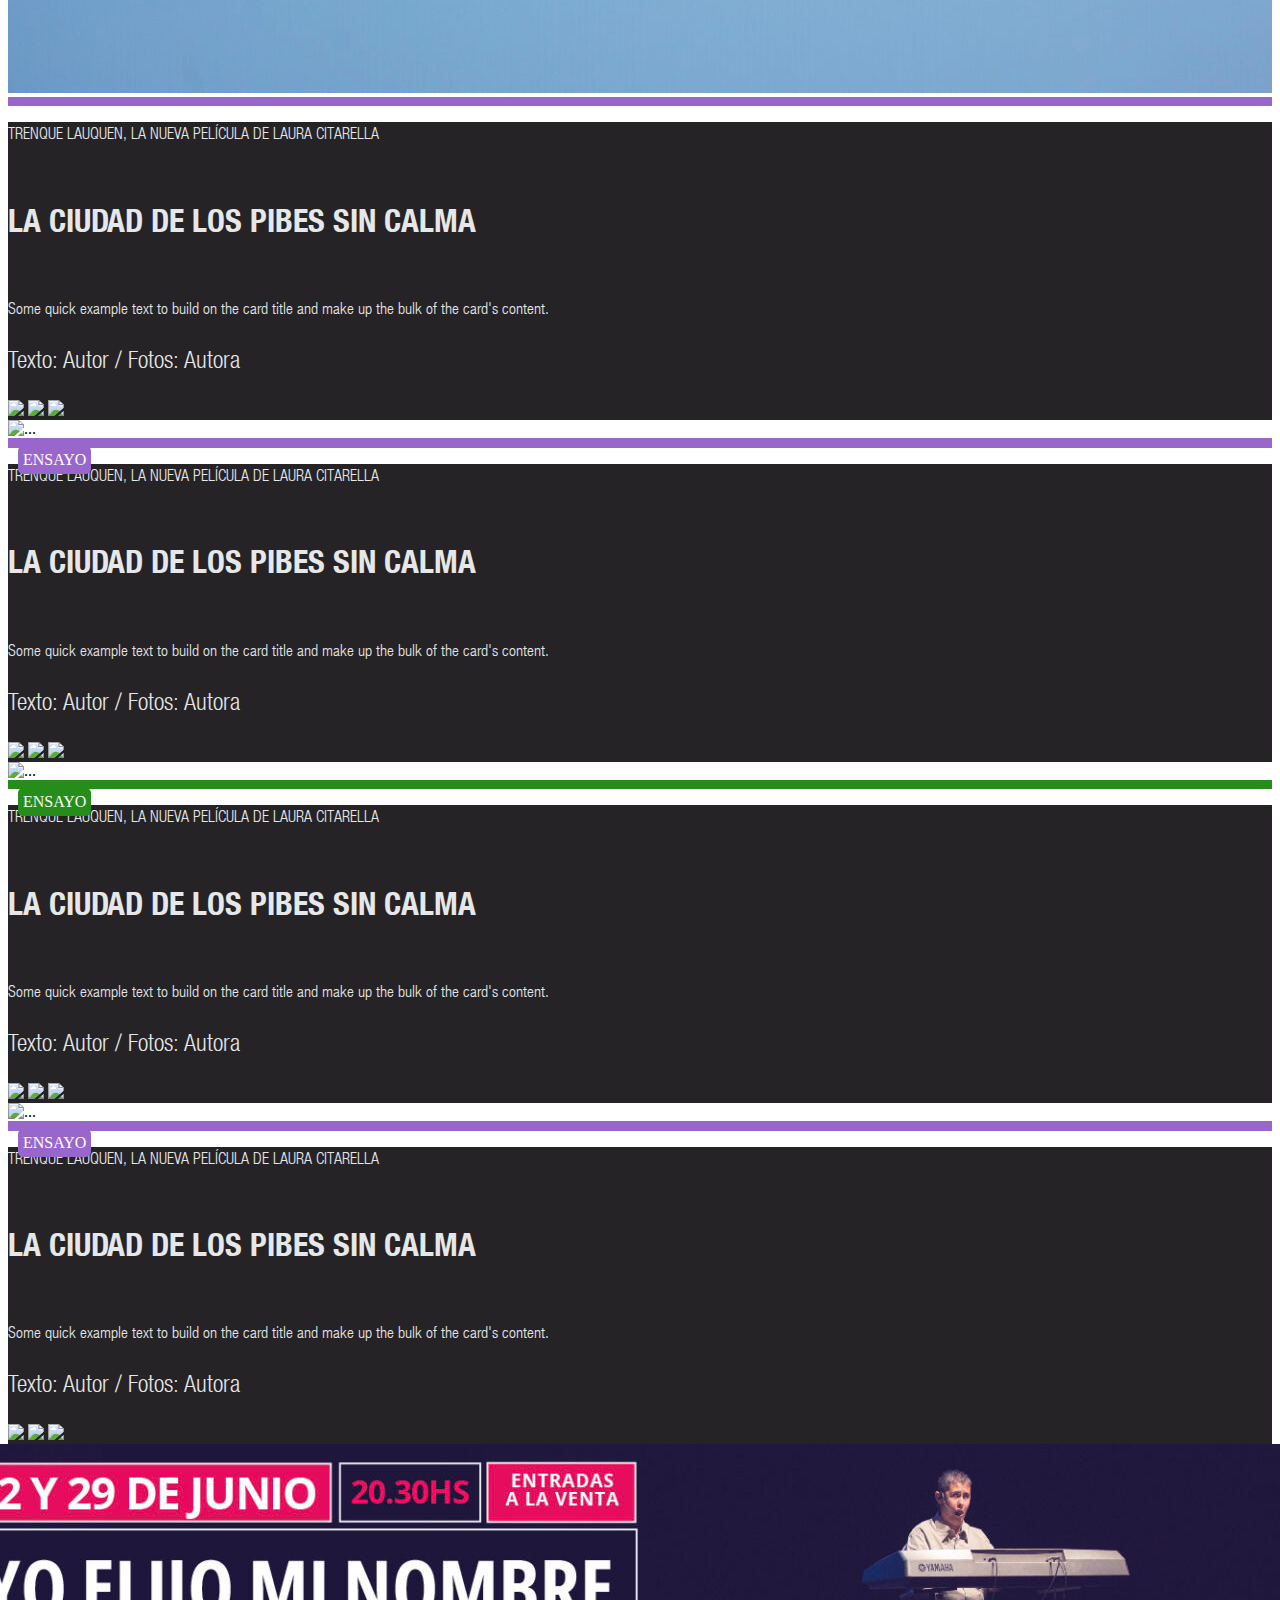
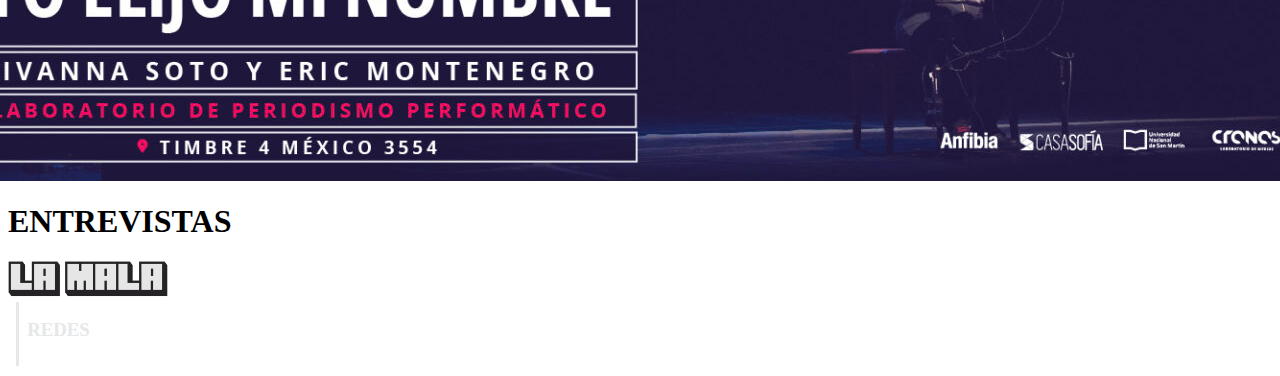
==== commit 7aa7fb96: "previo a reorganizar cards" ====
--- a/index.html
+++ b/index.html
@@ -34,7 +34,7 @@
             </div>
             <button class="navbar-toggler" type="button" data-bs-toggle="collapse" data-bs-target="#navbarNavDropdown"
                 aria-controls="navbarNavDropdown" aria-expanded="false" aria-label="Toggle navigation">
-                <span class="navbar-toggler-icon"></span>
+            <span class="navbar-toggler-icon"></span>
             </button>
             <div class="collapse navbar-collapse justify-content-end" id="navbarNavDropdown">
                 <ul class="navbar-nav">
@@ -44,6 +44,12 @@
                     </li>
                     <li class="nav-item">
                         <a class="nav-link active fw-bold text-end" href="#" id="queeslamala">QUE ES LA MALA?</a>
+                    </li>
+                    <li>
+                        <div class="colapse-icons me-2">
+                            <a href="#"><i class="fa-brands fa-facebook me-3"></i></a>
+                            <a href="#"><i class="fa-brands fa-instagram"></i></a>
+                        </div>
                     </li>
                 </ul>
             </div>
@@ -127,7 +133,7 @@
 
     <!-- PBLI -->
 
-    <div class="container">
+    <div class="container-fluid">
         <div class="publis mt-5 mb-5">
             <img src="Imgs/Publis/banner01.jpg" class="img-fluid">
         </div>
@@ -148,22 +154,24 @@
                     </div>
 
                     <div class="card-separator-violeta">
-                        <img src="Imgs/Iconos/share.svg" onclick="showSocial(this)">
-                        <img src="Imgs/Iconos/face-purple.svg" class="aditional-icon additional-icon-1">
-                        <img src="Imgs/Iconos/whatsapp-purple.svg" class="aditional-icon additional-icon-2">
-                    </div>
-
-                    <div class="card-body rounded-bottom" style="background-color:#252325" id="info-card">
-                        <p class="card-subtitle">TRENQUE LAUQUEN, LA NUEVA PELÍCULA DE LAURA CITARELLA</p>
-                        <a href="">
-                            <h5 class="card-title">LA CIUDAD DE LOS PIBES SIN CALMA</h5>
-                        </a>
-                        <p class="card-text">Some quick example text to build on the card title and make up the bulk of
-                            the card's content.</p>
-                        <p class="card-autores">Texto:
-                            <a href="">Autor</a> / Fotos:
-                            <a href="">Autora</a>
-                        </p>
+                    </div>
+
+                    <div class="card-body rounded-bottom" style="background-color:#252325" id="info-card">
+                        <p class="card-subtitle">TRENQUE LAUQUEN, LA NUEVA PELÍCULA DE LAURA CITARELLA</p>
+                        <a href="">
+                            <h5 class="card-title">LA CIUDAD DE LOS PIBES SIN CALMA</h5>
+                        </a>
+                        <p class="card-text">Some quick example text to build on the card title and make up the bulk of
+                            the card's content.</p>
+                        <p class="card-autores">Texto:
+                            <a href="">Autor</a> / Fotos:
+                            <a href="">Autora</a>
+                        </p>
+                        <div class="share-icons-violeta">
+                            <img src="Imgs/Iconos/facebook-white.svg">
+                            <img src="Imgs/Iconos/gmail-white.svg">
+                            <img src="Imgs/Iconos/whatsapp-blanco.svg">
+                        </div>
                     </div>
                 </div>
             </div>
@@ -176,23 +184,24 @@
                         <img src="Imgs/nota2.jpg" class="card-img-top rounded-top" alt="...">
                     </div>
 
-                    <div class="card-separator-verde">
-                        <button onclick="showSocial()">
-                            <img src="Imgs/Iconos/share.svg">
-                        </button> 
-                    </div>
-
-                    <div class="card-body rounded-bottom" style="background-color:#252325" id="info-card">
-                        <p class="card-subtitle">TRENQUE LAUQUEN, LA NUEVA PELÍCULA DE LAURA CITARELLA</p>
-                        <a href="">
-                            <h5 class="card-title">LA CIUDAD DE LOS PIBES SIN CALMA</h5>
-                        </a>
-                        <p class="card-text">Some quick example text to build on the card title and make up the bulk of
-                            the card's content.</p>
-                        <p class="card-autores">Texto:
-                            <a href="">Autor</a> / Fotos:
-                            <a href="">Autora</a>
-                        </p>
+                    <div class="card-separator-verde"></div>
+
+                    <div class="card-body rounded-bottom" style="background-color:#252325" id="info-card">
+                        <p class="card-subtitle">TRENQUE LAUQUEN, LA NUEVA PELÍCULA DE LAURA CITARELLA</p>
+                        <a href="">
+                            <h5 class="card-title">LA CIUDAD DE LOS PIBES SIN CALMA</h5>
+                        </a>
+                        <p class="card-text">Some quick example text to build on the card title and make up the bulk of
+                            the card's content.</p>
+                        <p class="card-autores">Texto:
+                            <a href="">Autor</a> / Fotos:
+                            <a href="">Autora</a>
+                        </p>
+                        <div class="share-icons-verde">
+                            <img src="Imgs/Iconos/facebook-white.svg">
+                            <img src="Imgs/Iconos/gmail-white.svg">
+                            <img src="Imgs/Iconos/whatsapp-blanco.svg">
+                        </div>
                     </div>
                 </div>
             </div>
@@ -205,40 +214,142 @@
                         <img src="Imgs/nota3.jpg" class="card-img-top rounded-top" alt="...">
                     </div>
 
+                    <div class="card-separator-violeta"></div>
+
+                    <div class="card-body rounded-bottom" style="background-color:#252325" id="info-card">
+                        <p class="card-subtitle">TRENQUE LAUQUEN, LA NUEVA PELÍCULA DE LAURA CITARELLA</p>
+                        <a href="">
+                            <h5 class="card-title">LA CIUDAD DE LOS PIBES SIN CALMA</h5>
+                        </a>
+                        <p class="card-text">Some quick example text to build on the card title and make up the bulk of
+                            the card's content.</p>
+                        <p class="card-autores">Texto:
+                            <a href="">Autor</a> / Fotos:
+                            <a href="">Autora</a>
+                        </p>
+                        <div class="share-icons-violeta">
+                            <img src="Imgs/Iconos/facebook-white.svg">
+                            <img src="Imgs/Iconos/gmail-white.svg">
+                            <img src="Imgs/Iconos/whatsapp-blanco.svg">
+                        </div>
+                    </div>
+                </div>
+            </div>
+
+        </div>
+
+        <div class="row justify-content-between mt-5">
+
+            <div class="col-sm-12 col-md-4">
+                <div class="card">
+
+                    <div id="img-card">
+                        <p class="card-overlay-violeta">ENSAYO</p>
+                        <img src="Imgs/Succession_01Port-1536x864.jpg" class="card-img-top rounded-top" alt="...">
+                    </div>
+
                     <div class="card-separator-violeta">
-                        <button onclick="showSocial()">
-                            <img src="Imgs/Iconos/share.svg">
-                        </button>                      
-                    </div>
-
-                    <div class="card-body rounded-bottom" style="background-color:#252325" id="info-card">
-                        <p class="card-subtitle">TRENQUE LAUQUEN, LA NUEVA PELÍCULA DE LAURA CITARELLA</p>
-                        <a href="">
-                            <h5 class="card-title">LA CIUDAD DE LOS PIBES SIN CALMA</h5>
-                        </a>
-                        <p class="card-text">Some quick example text to build on the card title and make up the bulk of
-                            the card's content.</p>
-                        <p class="card-autores">Texto:
-                            <a href="">Autor</a> / Fotos:
-                            <a href="">Autora</a>
-                        </p>
-                    </div>
-                </div>
-            </div>
-
-        </div>
-
-        <br>
-        <br>
-        <br>
-        <br>
-        <br>
-
-
-
-        <!-- FOOTER -->
-
-        <nav class="navbar navbar-expand-lg bg-dark">
+                    </div>
+
+                    <div class="card-body rounded-bottom" style="background-color:#252325" id="info-card">
+                        <p class="card-subtitle">TRENQUE LAUQUEN, LA NUEVA PELÍCULA DE LAURA CITARELLA</p>
+                        <a href="">
+                            <h5 class="card-title">LA CIUDAD DE LOS PIBES SIN CALMA</h5>
+                        </a>
+                        <p class="card-text">Some quick example text to build on the card title and make up the bulk of
+                            the card's content.</p>
+                        <p class="card-autores">Texto:
+                            <a href="">Autor</a> / Fotos:
+                            <a href="">Autora</a>
+                        </p>
+                        <div class="share-icons-violeta">
+                            <img src="Imgs/Iconos/facebook-white.svg">
+                            <img src="Imgs/Iconos/gmail-white.svg">
+                            <img src="Imgs/Iconos/whatsapp-blanco.svg">
+                        </div>
+                    </div>
+                </div>
+            </div>
+
+            <div class="col-sm-12 col-md-4">
+                <div class="card">
+
+                    <div id="img-card">
+                        <p class="card-overlay-verde">ENSAYO</p>
+                        <img src="Imgs/Marcela_Turati_Hugo-Horita-1536x864.jpg" class="card-img-top rounded-top" alt="...">
+                    </div>
+
+                    <div class="card-separator-verde"></div>
+
+                    <div class="card-body rounded-bottom" style="background-color:#252325" id="info-card">
+                        <p class="card-subtitle">TRENQUE LAUQUEN, LA NUEVA PELÍCULA DE LAURA CITARELLA</p>
+                        <a href="">
+                            <h5 class="card-title">LA CIUDAD DE LOS PIBES SIN CALMA</h5>
+                        </a>
+                        <p class="card-text">Some quick example text to build on the card title and make up the bulk of
+                            the card's content.</p>
+                        <p class="card-autores">Texto:
+                            <a href="">Autor</a> / Fotos:
+                            <a href="">Autora</a>
+                        </p>
+                        <div class="share-icons-verde">
+                            <img src="Imgs/Iconos/facebook-white.svg">
+                            <img src="Imgs/Iconos/gmail-white.svg">
+                            <img src="Imgs/Iconos/whatsapp-blanco.svg">
+                        </div>
+                    </div>
+                </div>
+            </div>
+
+            <div class="col-sm-12 col-md-4">
+                <div class="card">
+
+                    <div id="img-card">
+                        <p class="card-overlay-violeta">ENSAYO</p>
+                        <img src="Imgs/Soledad-Gago_Maximiliano-Amici-1536x864.jpg" class="card-img-top rounded-top" alt="...">
+                    </div>
+
+                    <div class="card-separator-violeta"></div>
+
+                    <div class="card-body rounded-bottom" style="background-color:#252325" id="info-card">
+                        <p class="card-subtitle">TRENQUE LAUQUEN, LA NUEVA PELÍCULA DE LAURA CITARELLA</p>
+                        <a href="">
+                            <h5 class="card-title">LA CIUDAD DE LOS PIBES SIN CALMA</h5>
+                        </a>
+                        <p class="card-text">Some quick example text to build on the card title and make up the bulk of
+                            the card's content.</p>
+                        <p class="card-autores">Texto:
+                            <a href="">Autor</a> / Fotos:
+                            <a href="">Autora</a>
+                        </p>
+                        <div class="share-icons-violeta">
+                            <img src="Imgs/Iconos/facebook-white.svg">
+                            <img src="Imgs/Iconos/gmail-white.svg">
+                            <img src="Imgs/Iconos/whatsapp-blanco.svg">
+                        </div>
+                    </div>
+                </div>
+            </div>
+
+        </div>
+  
+    </div>
+
+    <!-- PUBLI 2 -->
+
+    <div class="container-fluid">
+        <div class="publis mt-5 mb-5">
+            <img src="Imgs/Publis/banner02.jpg" class="img-fluid">
+        </div>
+    </div>
+
+    <div class="entrevistas">
+        <h1 class="text-center" id="entrevistas">ENTREVISTAS</h1>
+    </div>
+
+    <!-- FOOTER -->
+
+        <nav class="navbar navbar-expand-lg bg-dark" id="footer">
             <div class="container-fluid ms-4 me-4">
                 <a class="navbar-brand" href="#"><img src="Imgs/Iconos/logo (1).png" style="width:10rem" alt="logo"></a>
                 <div class="footer-content">
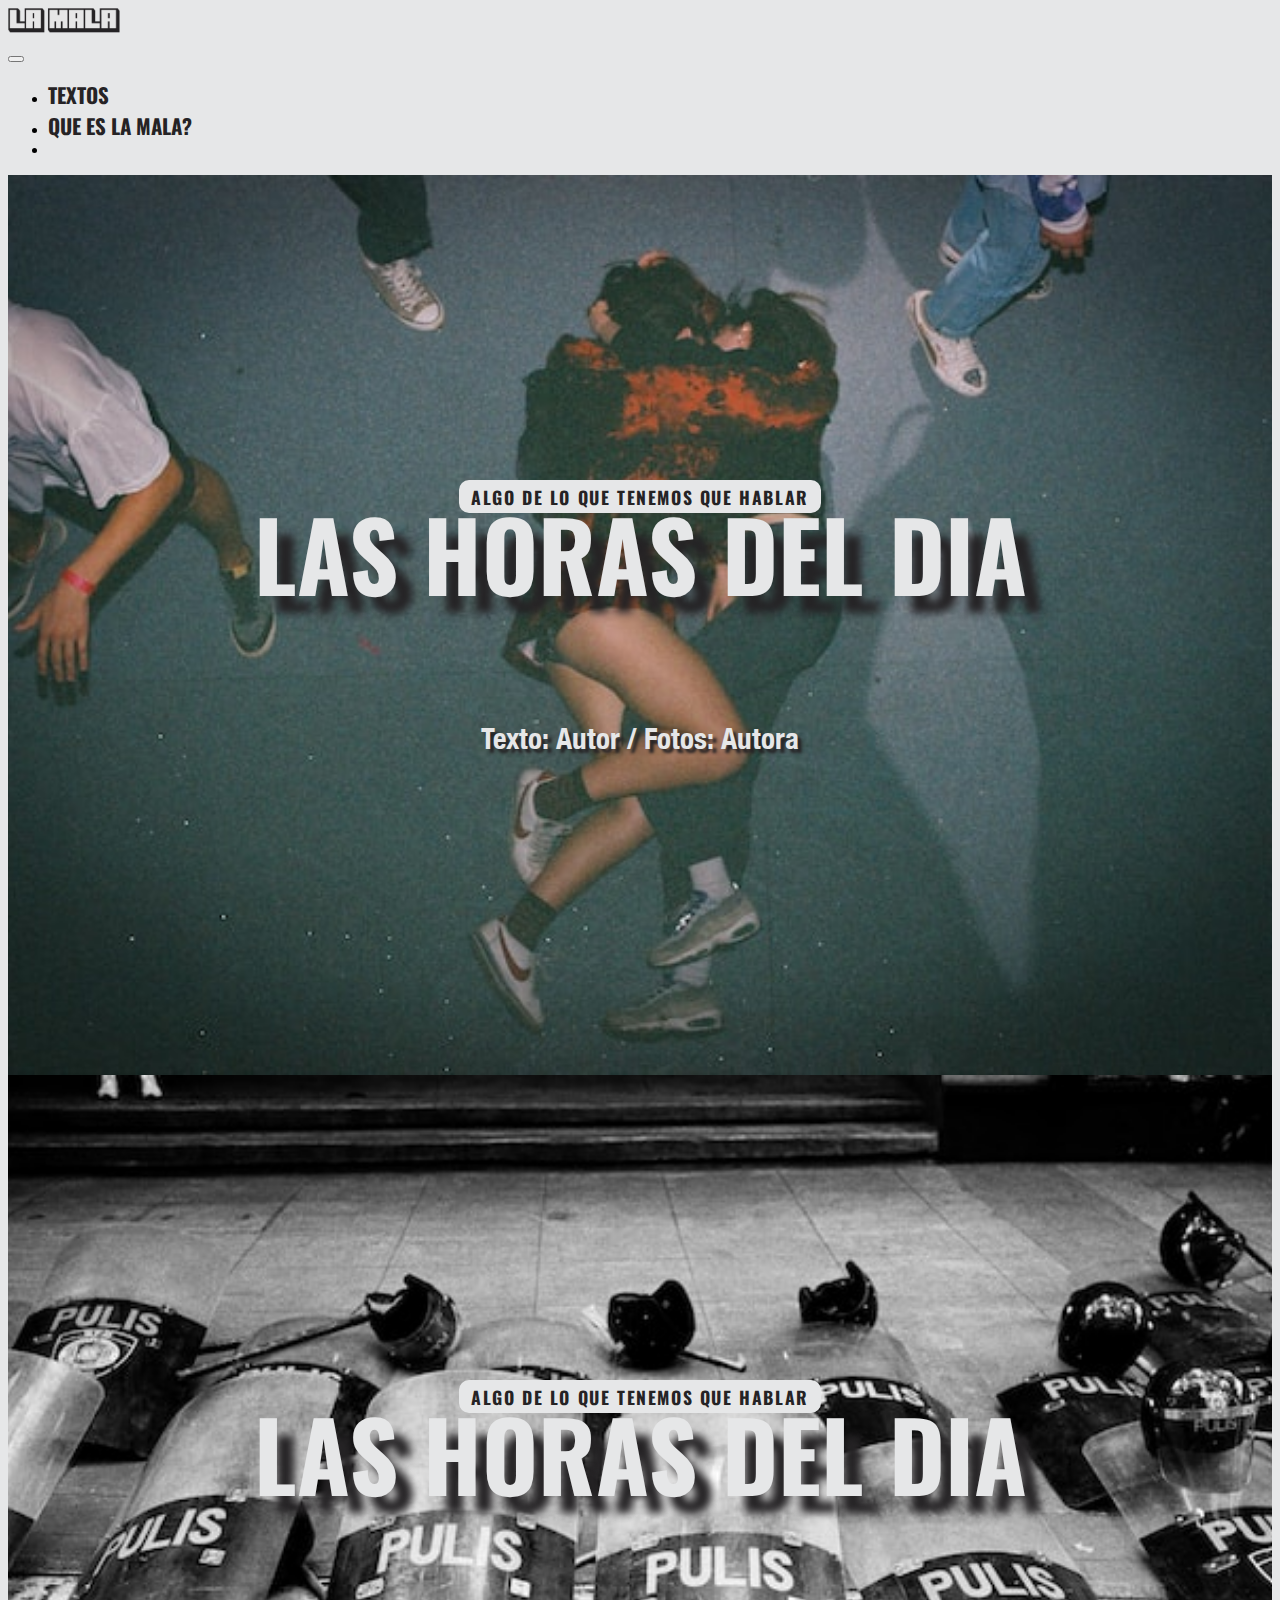
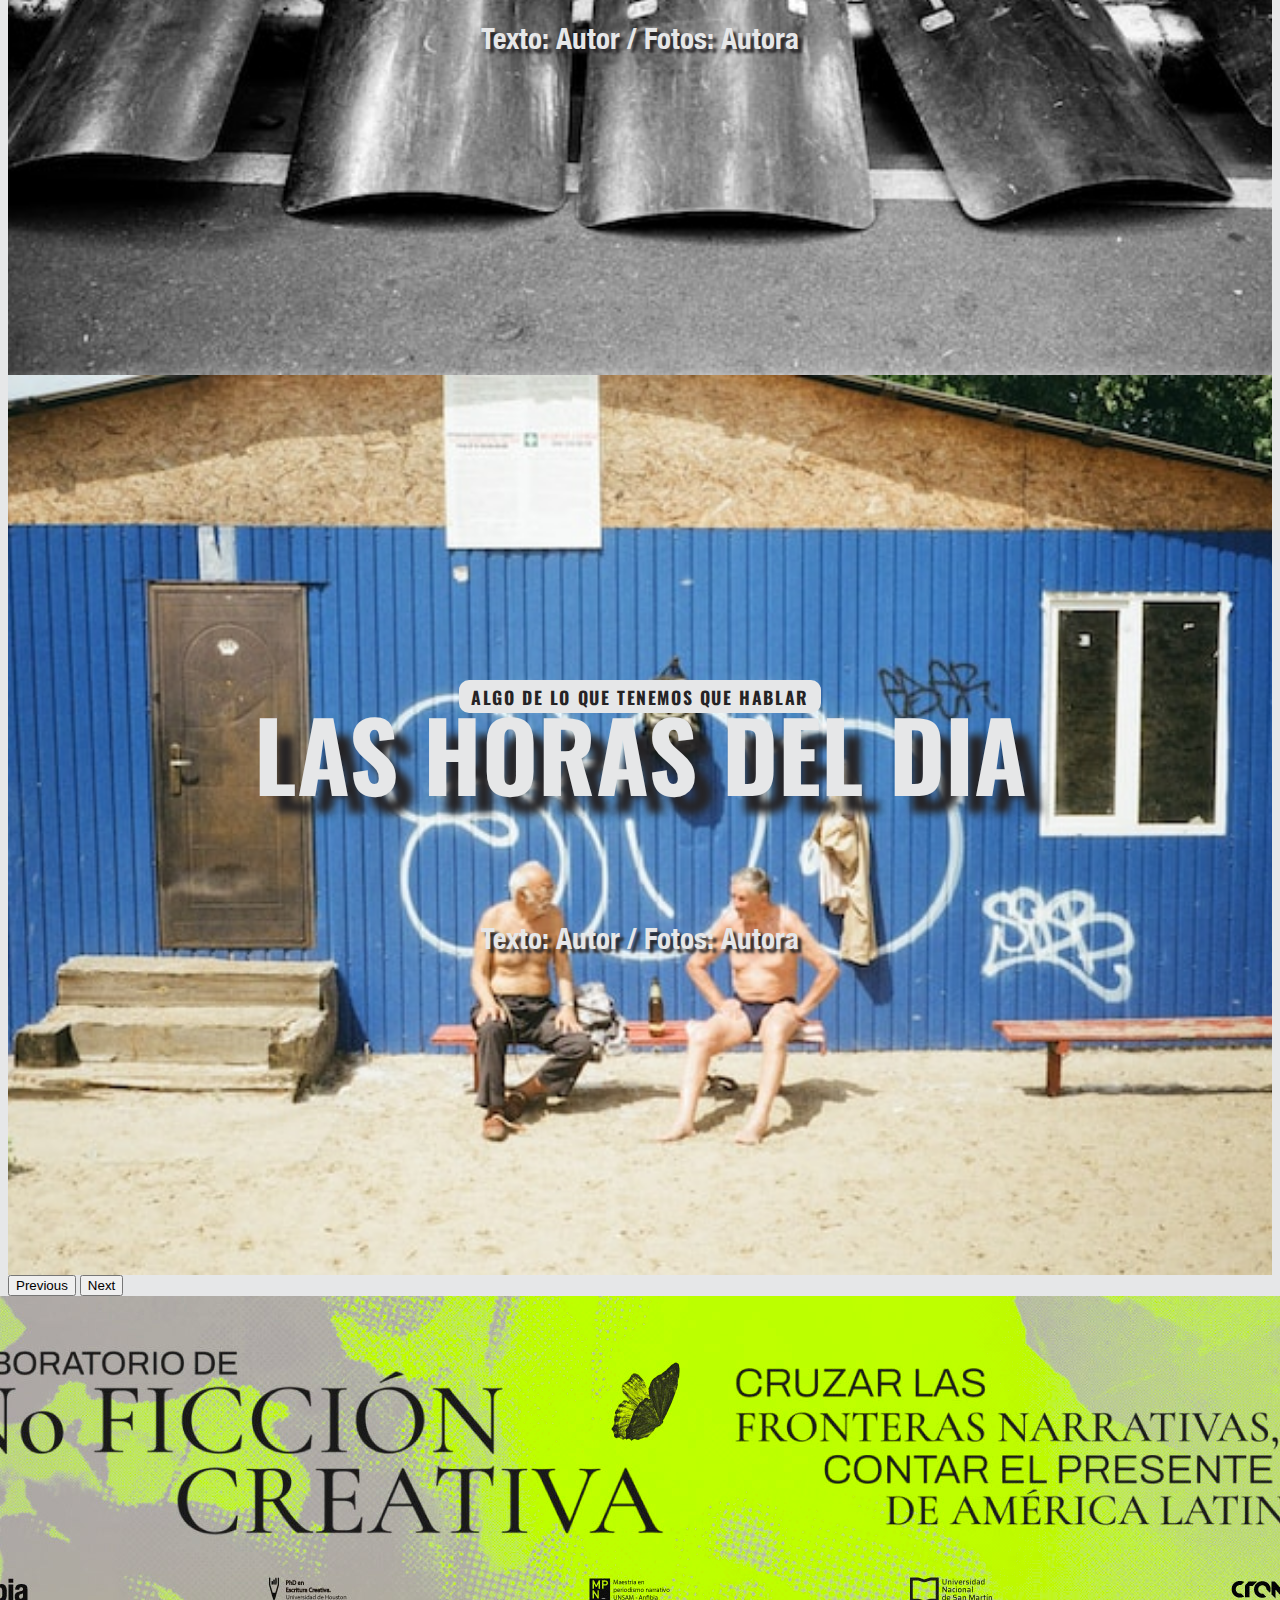
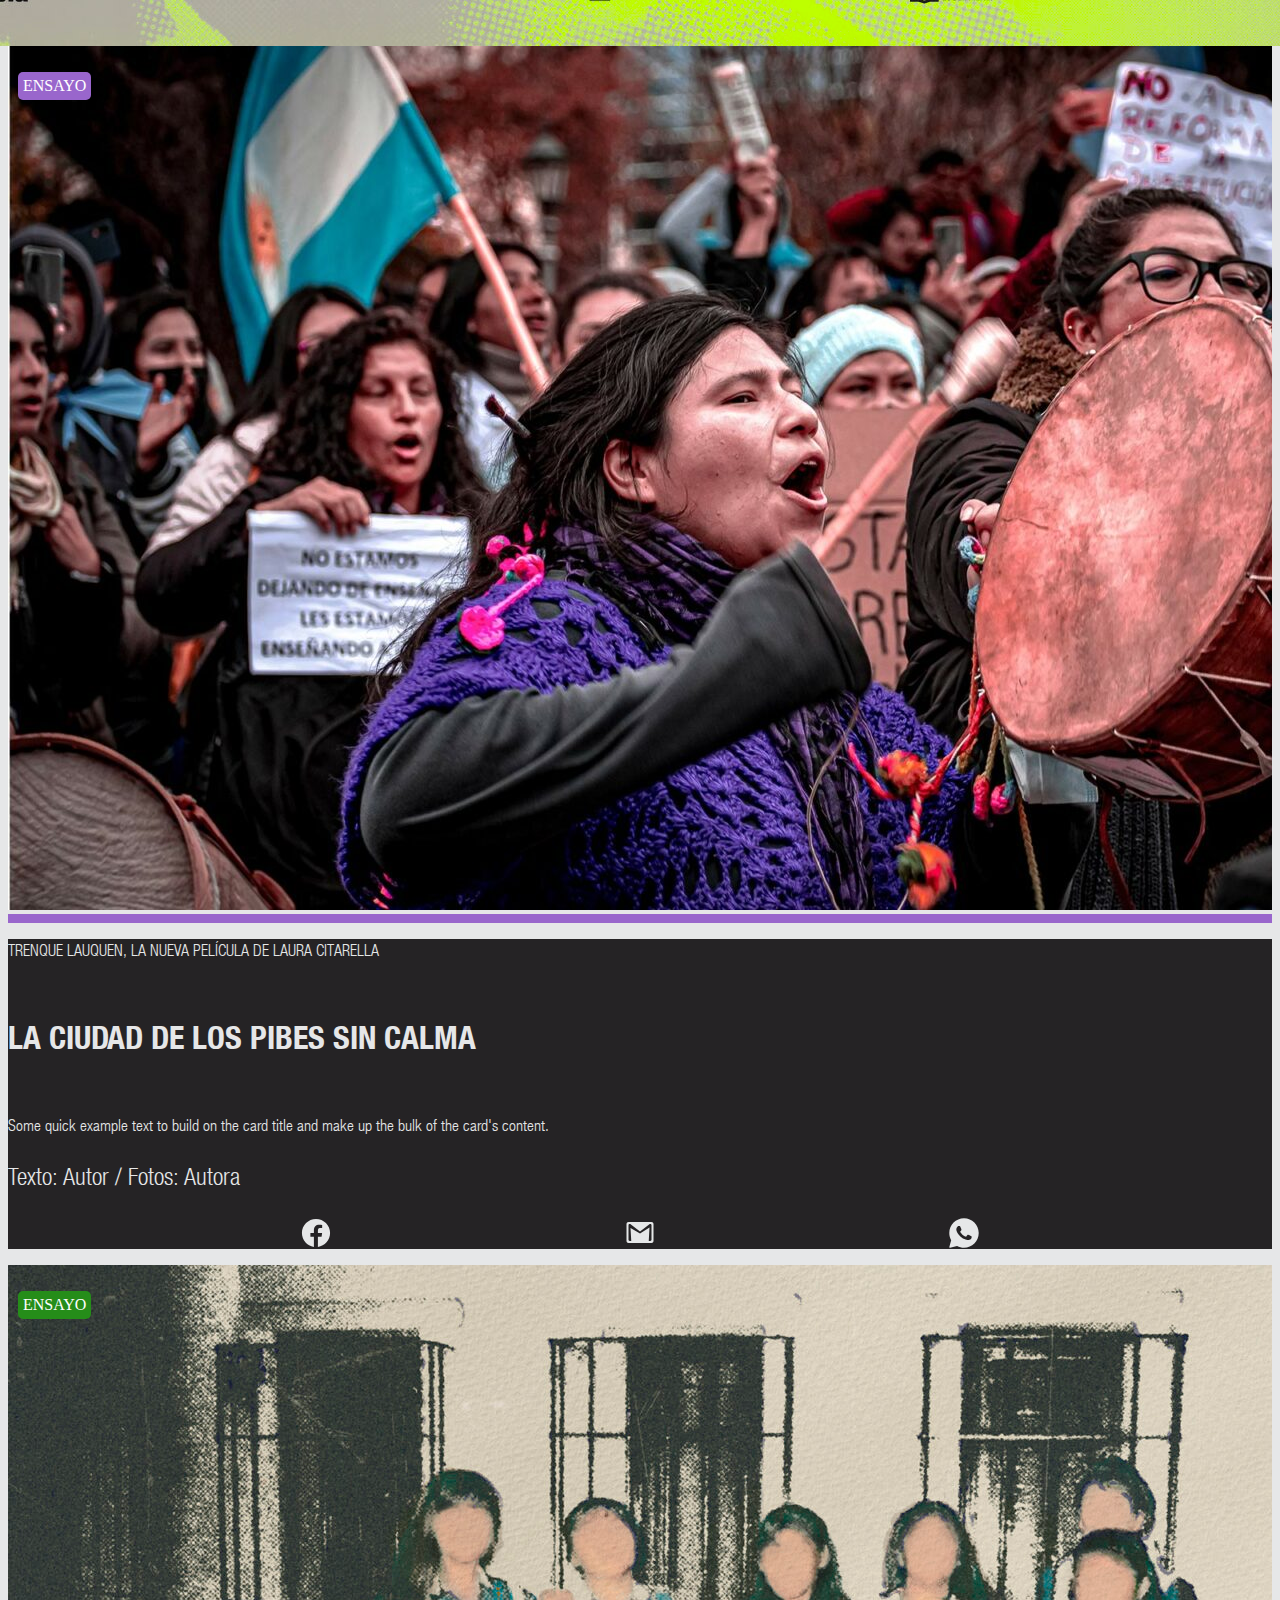
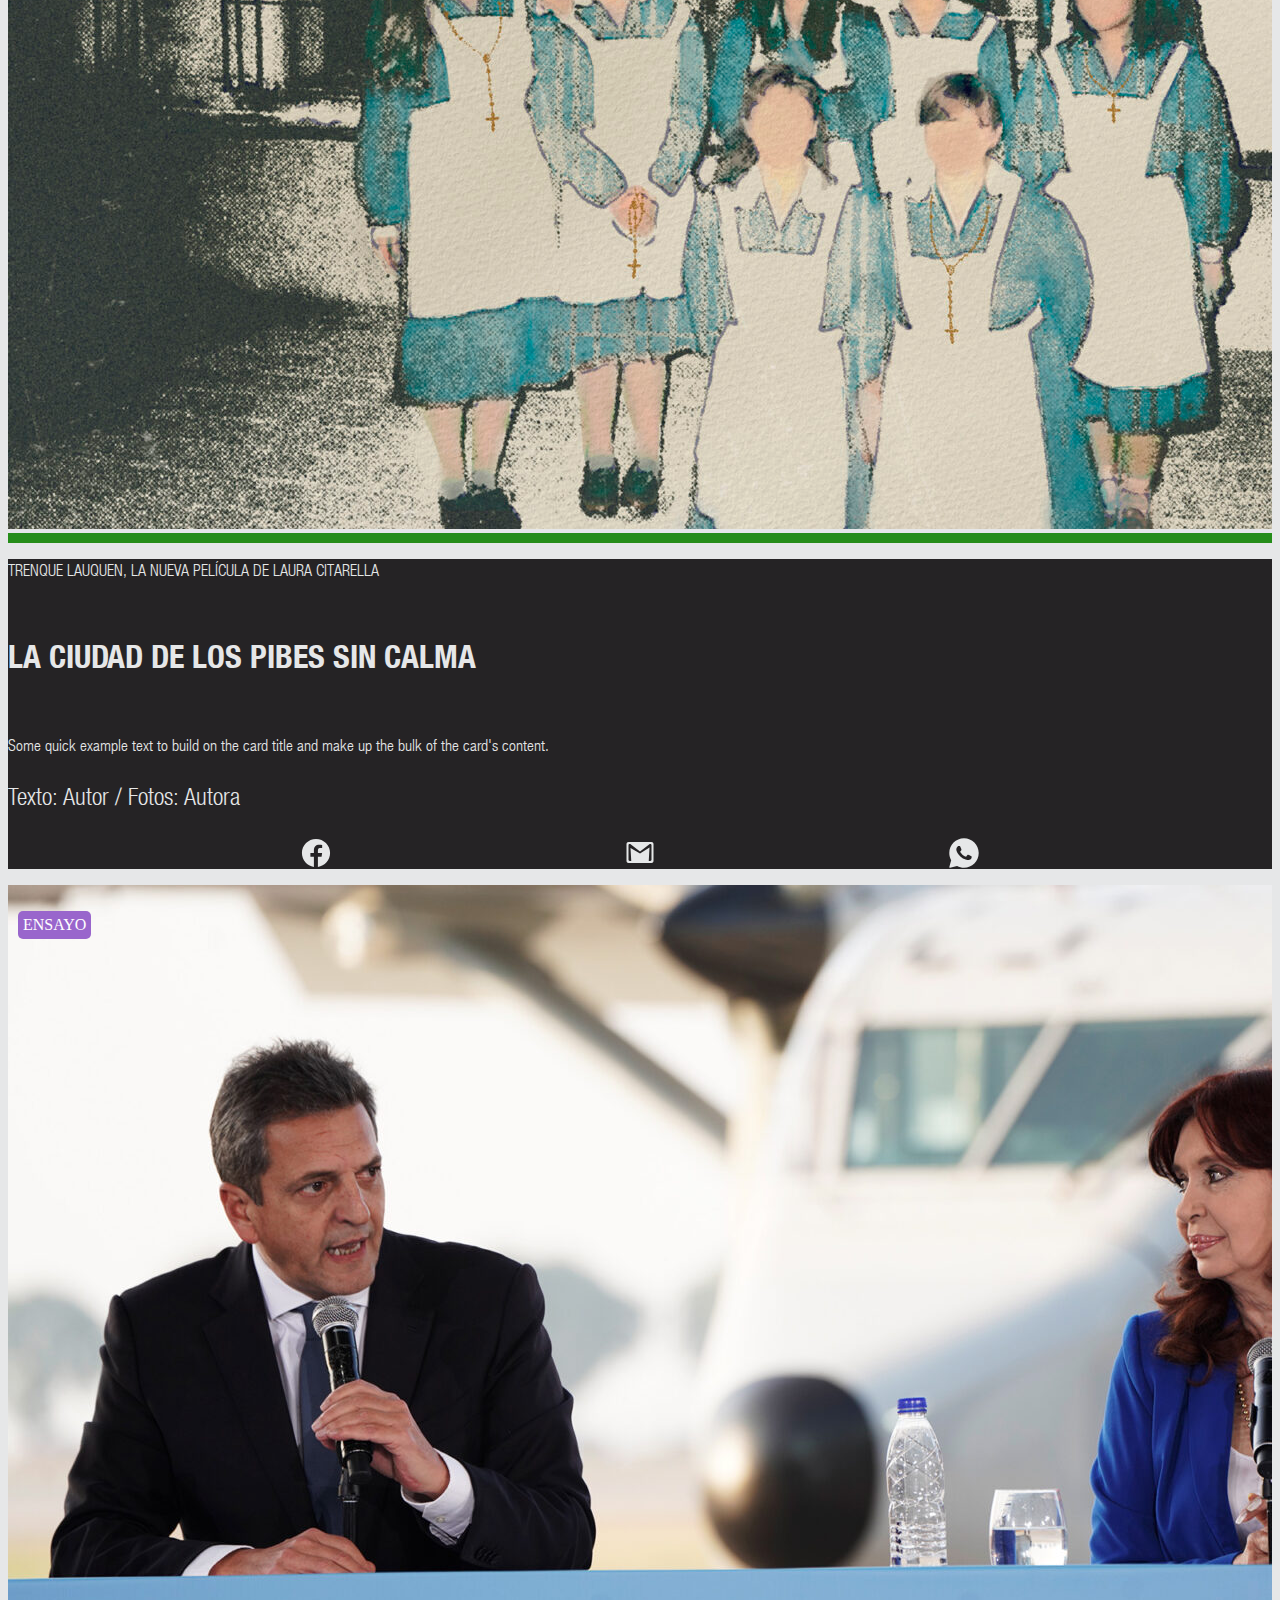
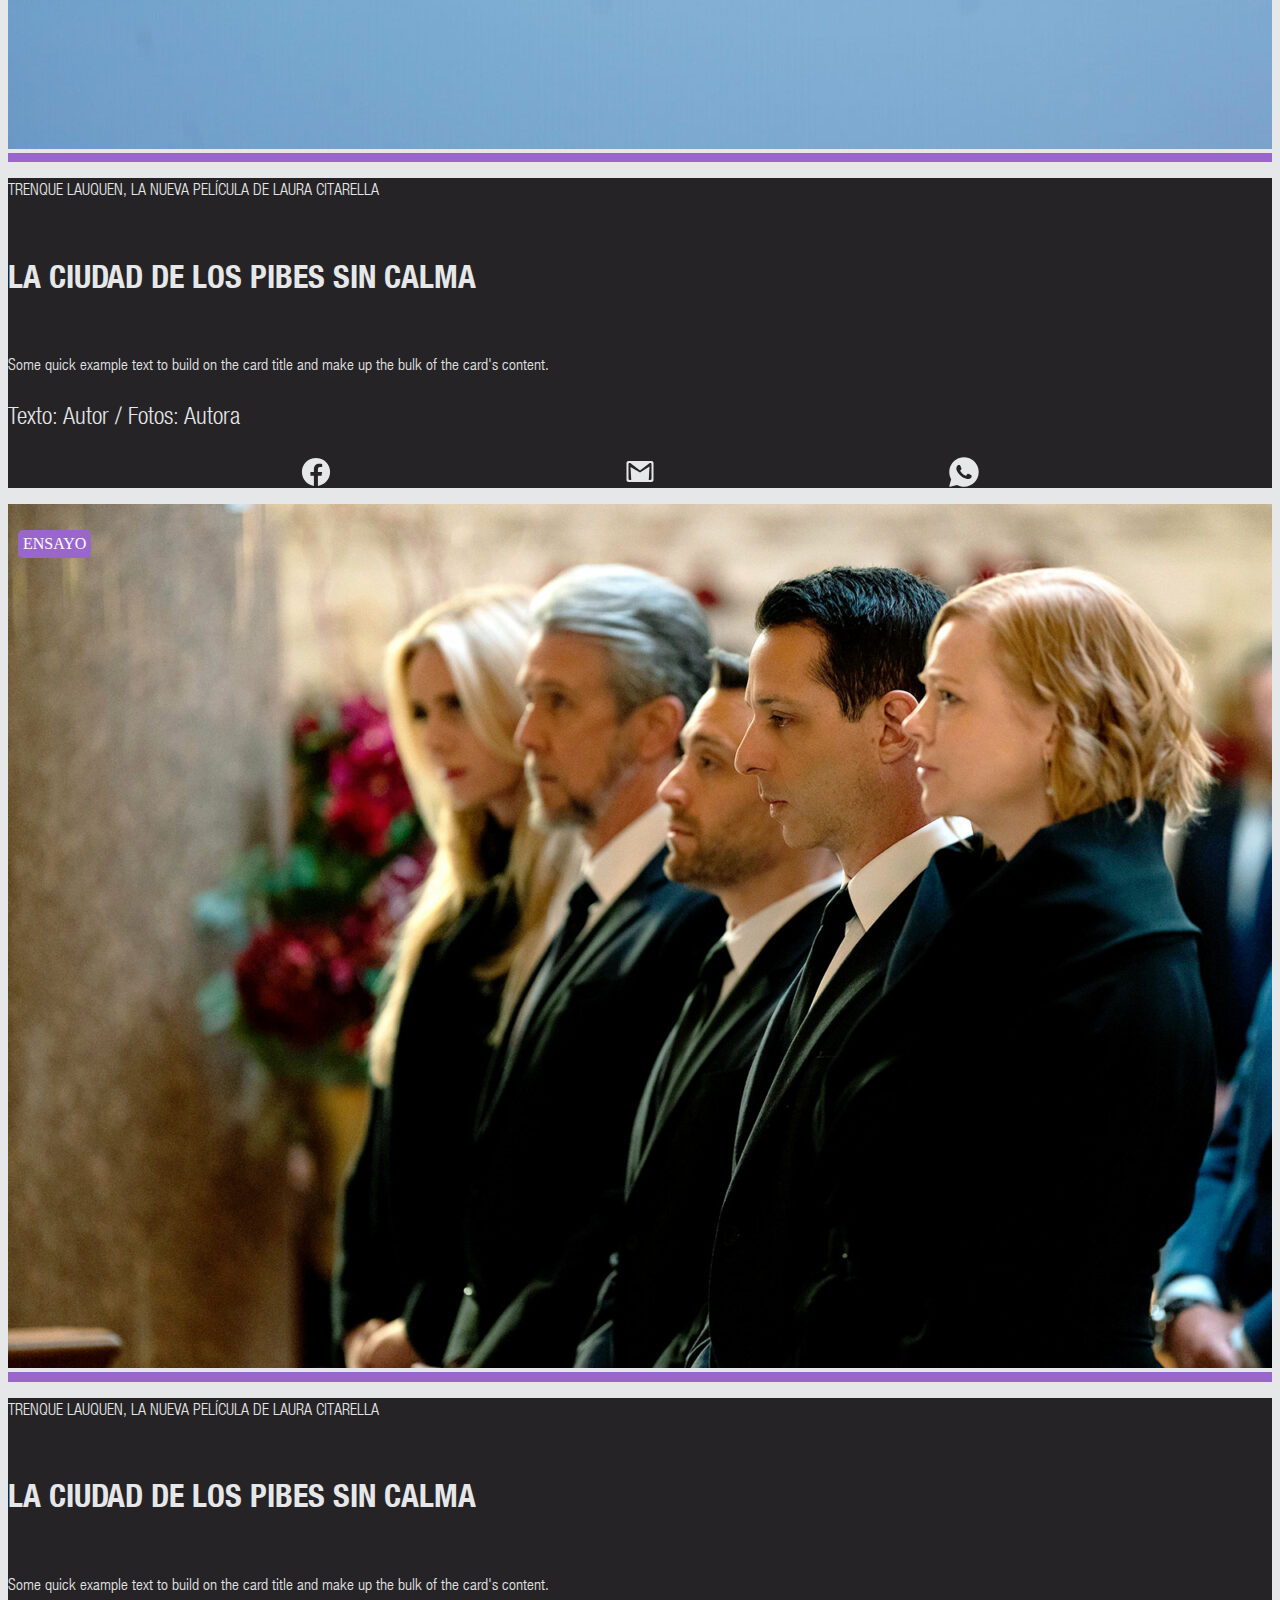
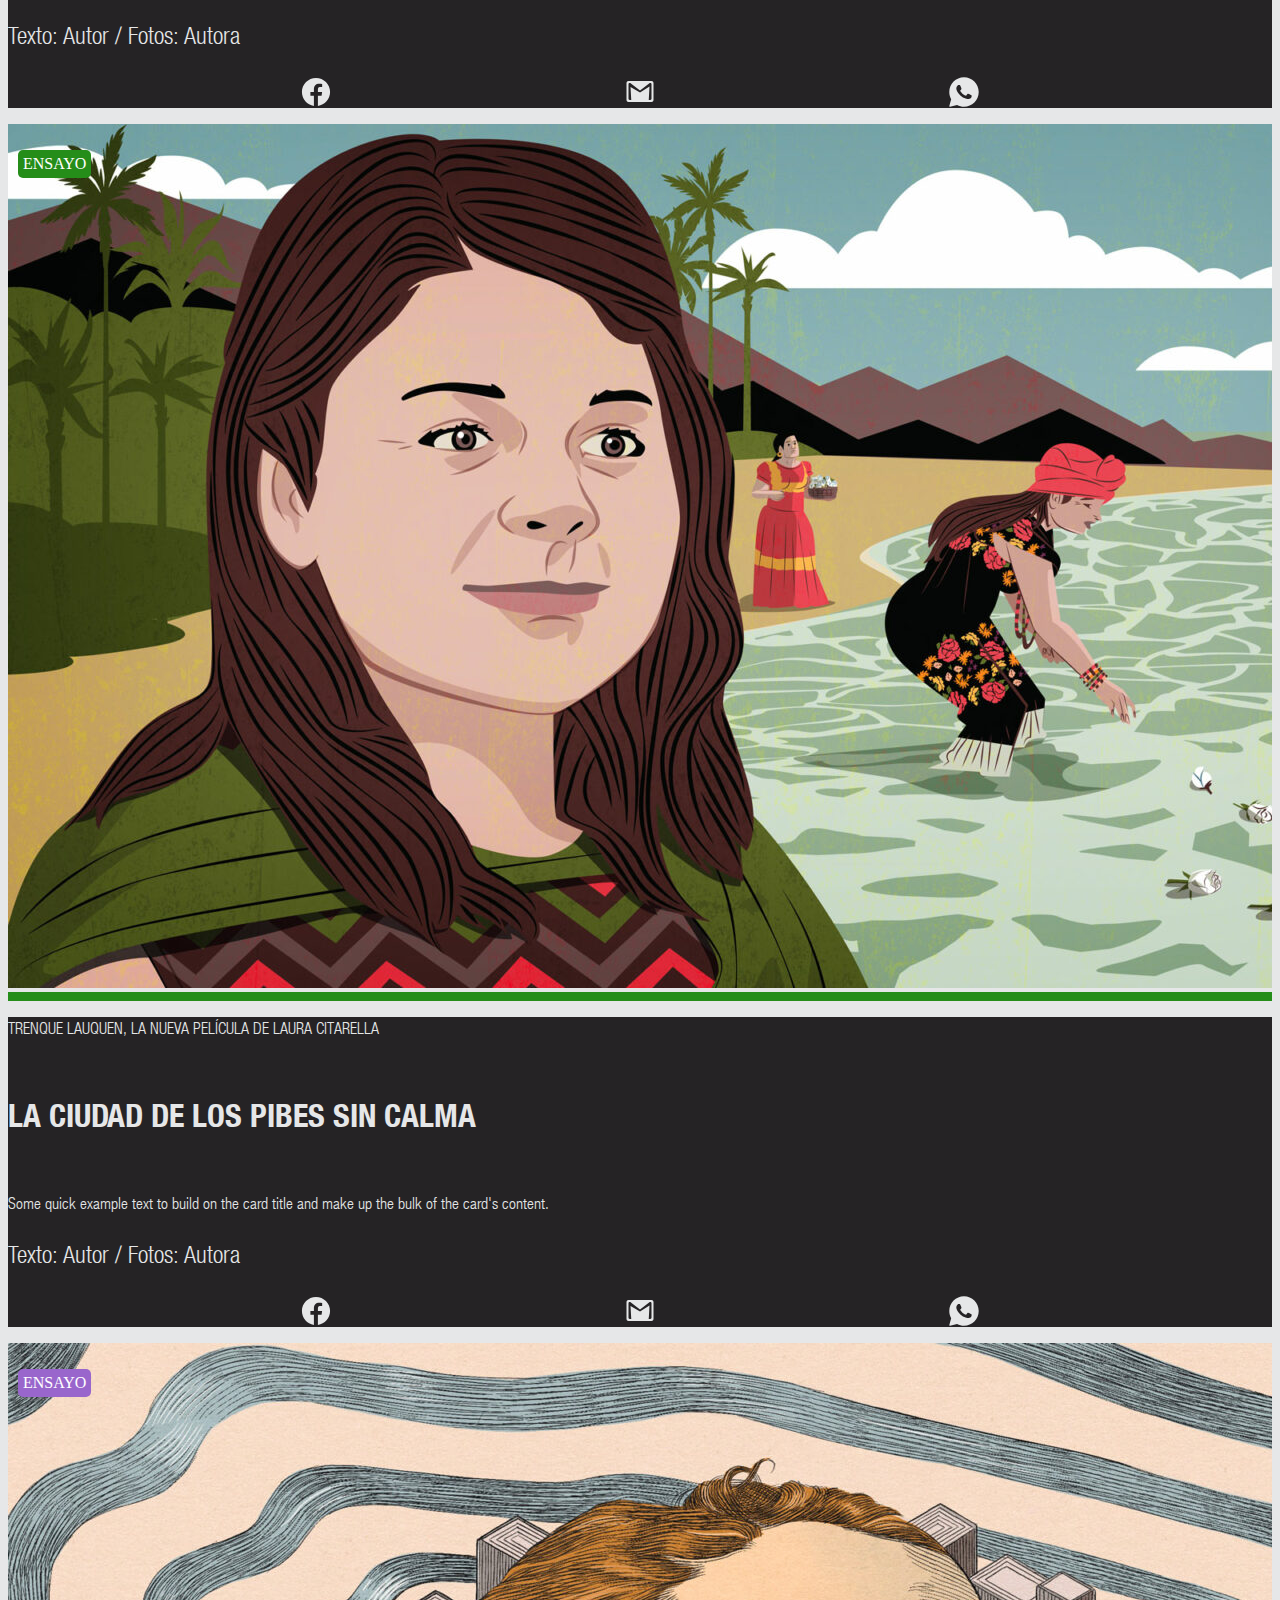
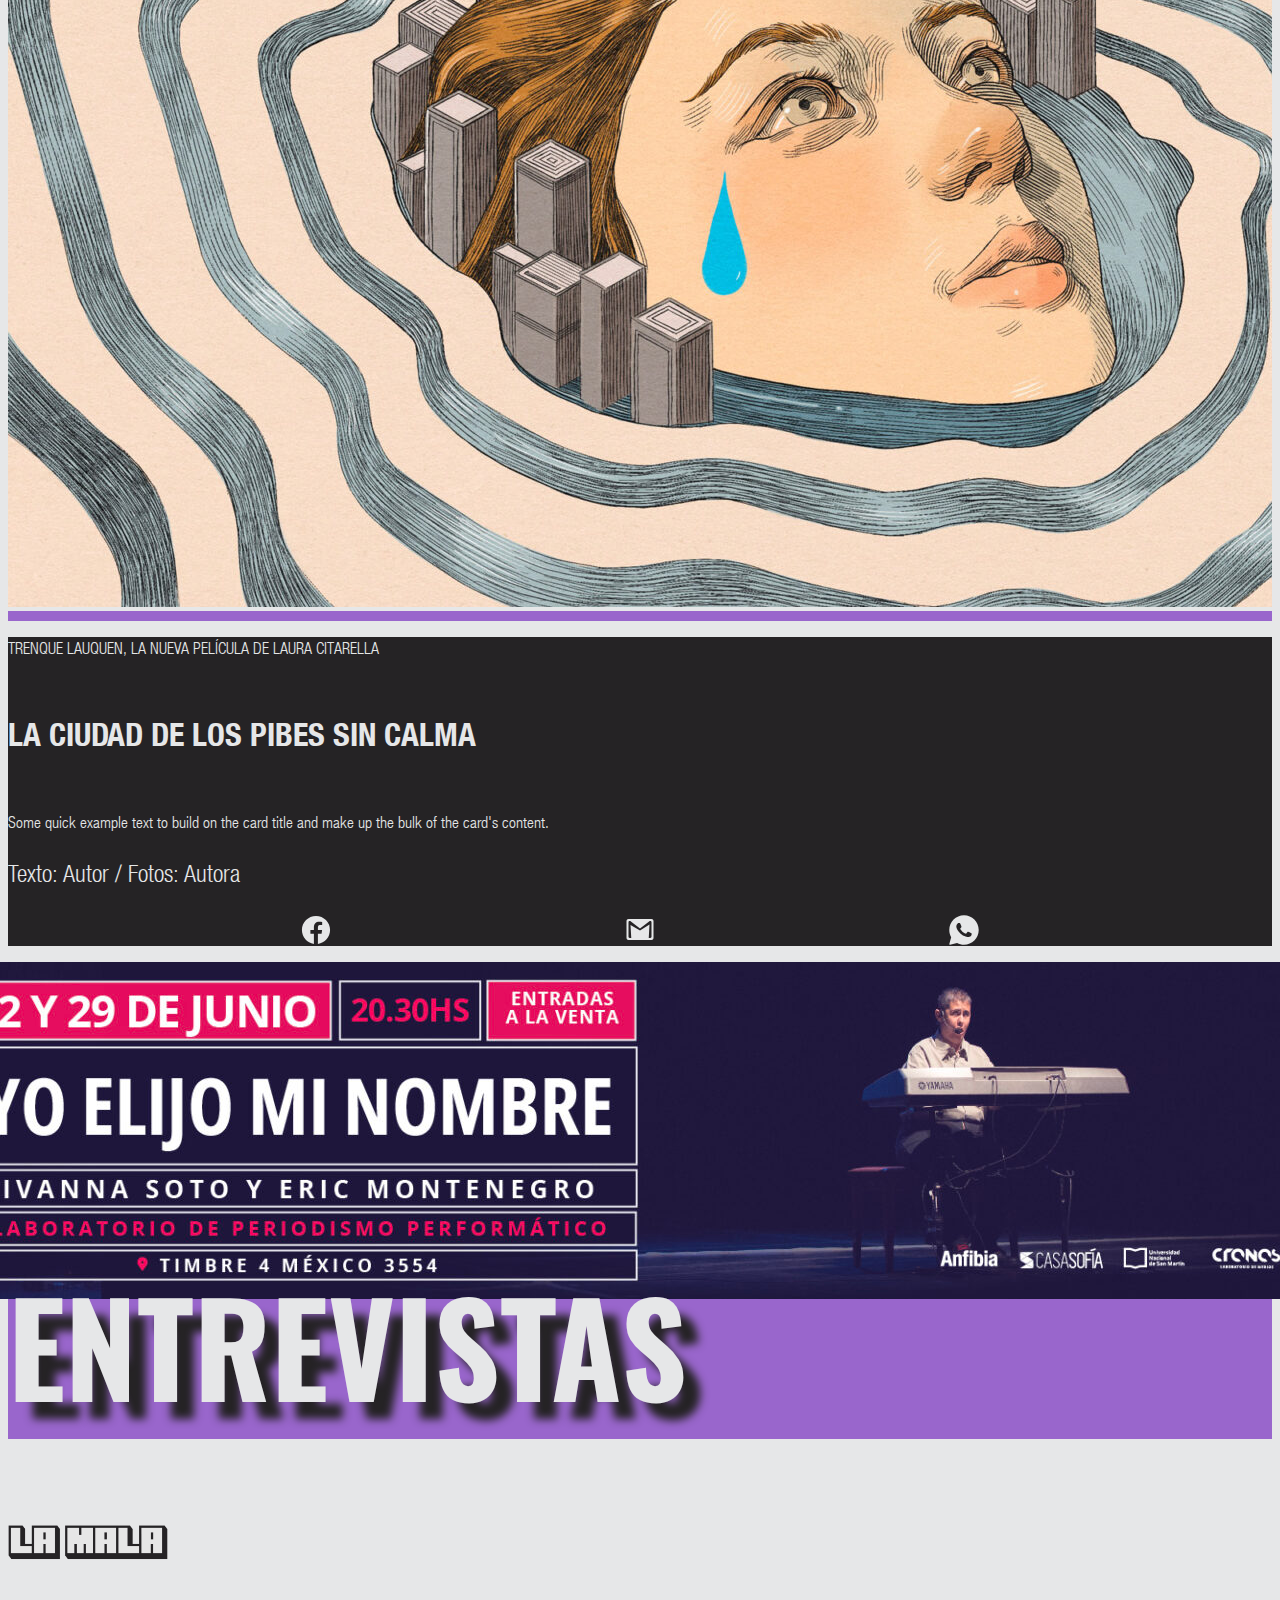
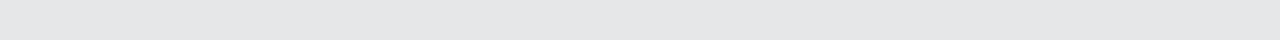
==== commit 3afd33cb: "arranque de nota" ====
--- a/index.html
+++ b/index.html
@@ -24,7 +24,7 @@
 
     <nav class="navbar navbar-expand-lg bg-body-tertiary">
         <div class="container-fluid ms-4 me-4">
-            <a class="navbar-brand" href="#">
+            <a class="navbar-brand" href="index.html">
                 <img src="Imgs/Iconos/logo (1).png" style="width:7rem">
             </a>
             <!-- <div class="vertical-line"></div> -->
@@ -39,7 +39,7 @@
             <div class="collapse navbar-collapse justify-content-end" id="navbarNavDropdown">
                 <ul class="navbar-nav">
                     <li class="nav-item">
-                        <a class="nav-link active fw-bold text-end me-3" aria-current="page" href="#"
+                        <a class="nav-link active fw-bold text-end me-3" aria-current="page" href="Posts/Secciones/textos.html"
                             id="textos">TEXTOS</a>
                     </li>
                     <li class="nav-item">
@@ -238,7 +238,7 @@
 
         </div>
 
-        <div class="row justify-content-between mt-5">
+        <div class="row justify-content-between">
 
             <div class="col-sm-12 col-md-4">
                 <div class="card">
--- a/Style/style.css
+++ b/Style/style.css
@@ -51,6 +51,28 @@
   #queeslamala:hover {
     color: #FFE900 !important;
     text-shadow: 3px 3px 4px #252325;
+  }
+
+  .colapse-icons {
+    display: flex;
+    justify-content: flex-end;
+  }
+
+  .colapse-icons a {
+    color: #252325;
+    font-size: 1.6rem;
+  }
+
+  @media (max-width: 991px) {
+    .social-navbar {
+      display: none;
+    }
+  }
+  
+  @media (min-width: 992px) {
+    .colapse-icons {
+      display: none;
+    }
   }
 
 /* DIVIDERS */
@@ -127,6 +149,54 @@
   color: #FFE900;
 }
 
+@media (max-width: 424px) {
+  .subtitulo {
+    font-size: 0.6rem;
+  }
+  .titulo-principal {
+    font-size: 3rem;
+  }
+  .autores {
+    font-size: 1.2rem;
+  }
+}
+
+@media (min-width: 425px) {
+  .subtitulo {
+    font-size: 0.8rem;
+  }
+  .titulo-principal {
+    font-size: 4rem;
+  }
+  .autores {
+    font-size: 1.8rem;
+  }
+}
+
+@media (min-width: 1024px) {
+  .subtitulo {
+    font-size: 1.1rem;
+  }
+  .titulo-principal {
+    font-size: 6rem;
+  }
+  .autores {
+    font-size: 1.8rem;
+  }
+}
+
+@media (min-width: 1440px) {
+  .subtitulo {
+    font-size: 1.3rem;
+  }
+  .titulo-principal {
+    font-size: 8rem;
+  }
+  .autores {
+    font-size: 2rem;
+  }
+}
+
 /* .carousel-control-next-icon {
   background-image: url("../Imgs/Iconos/arrow-right.svg");
 }
@@ -191,27 +261,11 @@
   margin: 0px;
 }
 
-.card-separator-violeta img {
-  width: 2rem;
-  position: absolute;
-  top: 50%;
-  right: 10px;
-  transform: translateY(-50%);
-}
-
 .card-separator-verde {
   position: relative;
   height: 0.6rem;
   background-color: #258D19;
   margin: 0px;
-}
-
-.card-separator-verde img {
-  width: 2rem;
-  position: absolute;
-  top: 50%;
-  right: 10px;
-  transform: translateY(-50%);
 }
 
 #img-card {
@@ -246,21 +300,183 @@
   z-index: 1;
 }
 
-additional-icon {
-  display: none; /* Ocultar los iconos adicionales inicialmente */
-}
-
-.additional-icon-1 {
-  position: absolute;
-  top: 10px;
-  left: 80%;
-}
-
-.additional-icon-2 {
-  position: absolute;
-  top: 10px;
-  left: 70%;
-}
+.share-icons-violeta {
+  display: flex;
+  justify-content: space-evenly;
+}
+
+.share-icons-violeta img {
+  width: 2rem;
+}
+
+.share-icons-verde {
+  display: flex;
+  justify-content: space-evenly;
+}
+
+.share-icons-verde img {
+  width: 2rem;
+}
+
+.card {
+  margin-bottom: 1rem;
+}
+
+/* ENTREVISTAS */
+
+#entrevistas {
+  font-weight: bold;
+  font-family: 'Oswald', sans-serif;
+  font-size: 8rem;
+  color: #E6E7E8;
+  text-shadow: 17px 17px 8px #252325;
+}
+
+.entrevistas {
+  background-color: #9966CC;
+}
+
+@media (max-width: 424px) {
+  #entrevistas {
+    font-size: 3rem;
+  }
+}
+
+@media (min-width: 425px) {
+  #entrevistas {
+    font-size: 4rem;
+  }
+}
+
+@media (min-width: 1024px) {
+  #entrevistas {
+    font-size: 8rem;
+  }
+}
+
+
+/* TEXTOS */
+
+.textos {
+  background-color: #FFE900;
+  display: flex;
+  flex-direction: column;
+  align-items: center;
+  justify-content: center;
+  height: 100vh;
+}
+
+.titulo-textos {
+  font-weight: bold;
+  font-family: 'Oswald', sans-serif;
+  color: #252325;
+  text-align: center;
+  margin: 0;
+  /* text-shadow: 15px 15px 20px; */
+}
+
+.button-container {
+  display: flex;
+  justify-content: center;
+  text-align: center;
+  margin: 0;
+}
+
+.button-container button {
+  font-family: 'Oswald', sans-serif;
+  border-radius: 7px;
+}
+
+.button-container button:hover {
+  background-color: #252325;
+}
+
+.button-container button a {
+  color: #252325;
+}
+
+.button-container button a:hover {
+  color: #FFE900;
+}
+
+@media (max-width: 424px) {
+  .button-container button {
+    font-size: 10px;
+    margin: 2px;
+  }
+  .titulo-textos {
+    font-size: 3rem;
+  }
+}
+
+@media (min-width: 425px) {
+  .button-container button {
+    font-size: 14px;
+    margin: 5px;
+  }
+  .titulo-textos {
+    font-size: 3.5rem;
+  }
+}
+
+@media (min-width: 425px) and (max-width: 768px) {
+  .titulo-textos {
+    font-size: 4.5rem;
+  }
+}
+
+@media (min-width: 769px) and (max-width: 1023px) {
+  .button-container button {
+    font-size: 18px;
+    margin: 5px;
+    padding-left: 1rem;
+    padding-right: 1rem;
+  }
+  .titulo-textos {
+    font-size: 6.5rem;
+  }
+}
+
+@media (min-width: 1024px) {
+  .button-container button {
+    font-size: 1.5rem;
+    margin-left: 1.5rem;
+    margin-right: 1.5rem;
+    padding-left: 1rem;
+    padding-right: 1rem;
+  }
+  .titulo-textos {
+    font-size: 6.5rem;
+  }
+}
+
+/* NOTAS */
+
+.etiqueta-violeta {
+  position: relative;
+  z-index: 2; 
+  display: table; 
+  top: 50%;
+  left: 50%;
+  transform: translate(-50%, -50%);
+  color: white;
+  background-color: #9966CC;
+  border-radius: 5px;
+  padding: 5px;
+}
+
+.navbar {
+  position: relative;
+  z-index: 3;
+}
+
+h1 {
+  position: relative;
+  z-index: 1;
+  margin-top: -50px;
+}
+
+
 
 /* FUENTES */
 
@@ -278,6 +494,10 @@
 
 a {
   text-decoration: none;
+}
+
+body {
+  background-color: #E6E7E8;
 }
 
 /* PUBLIS */
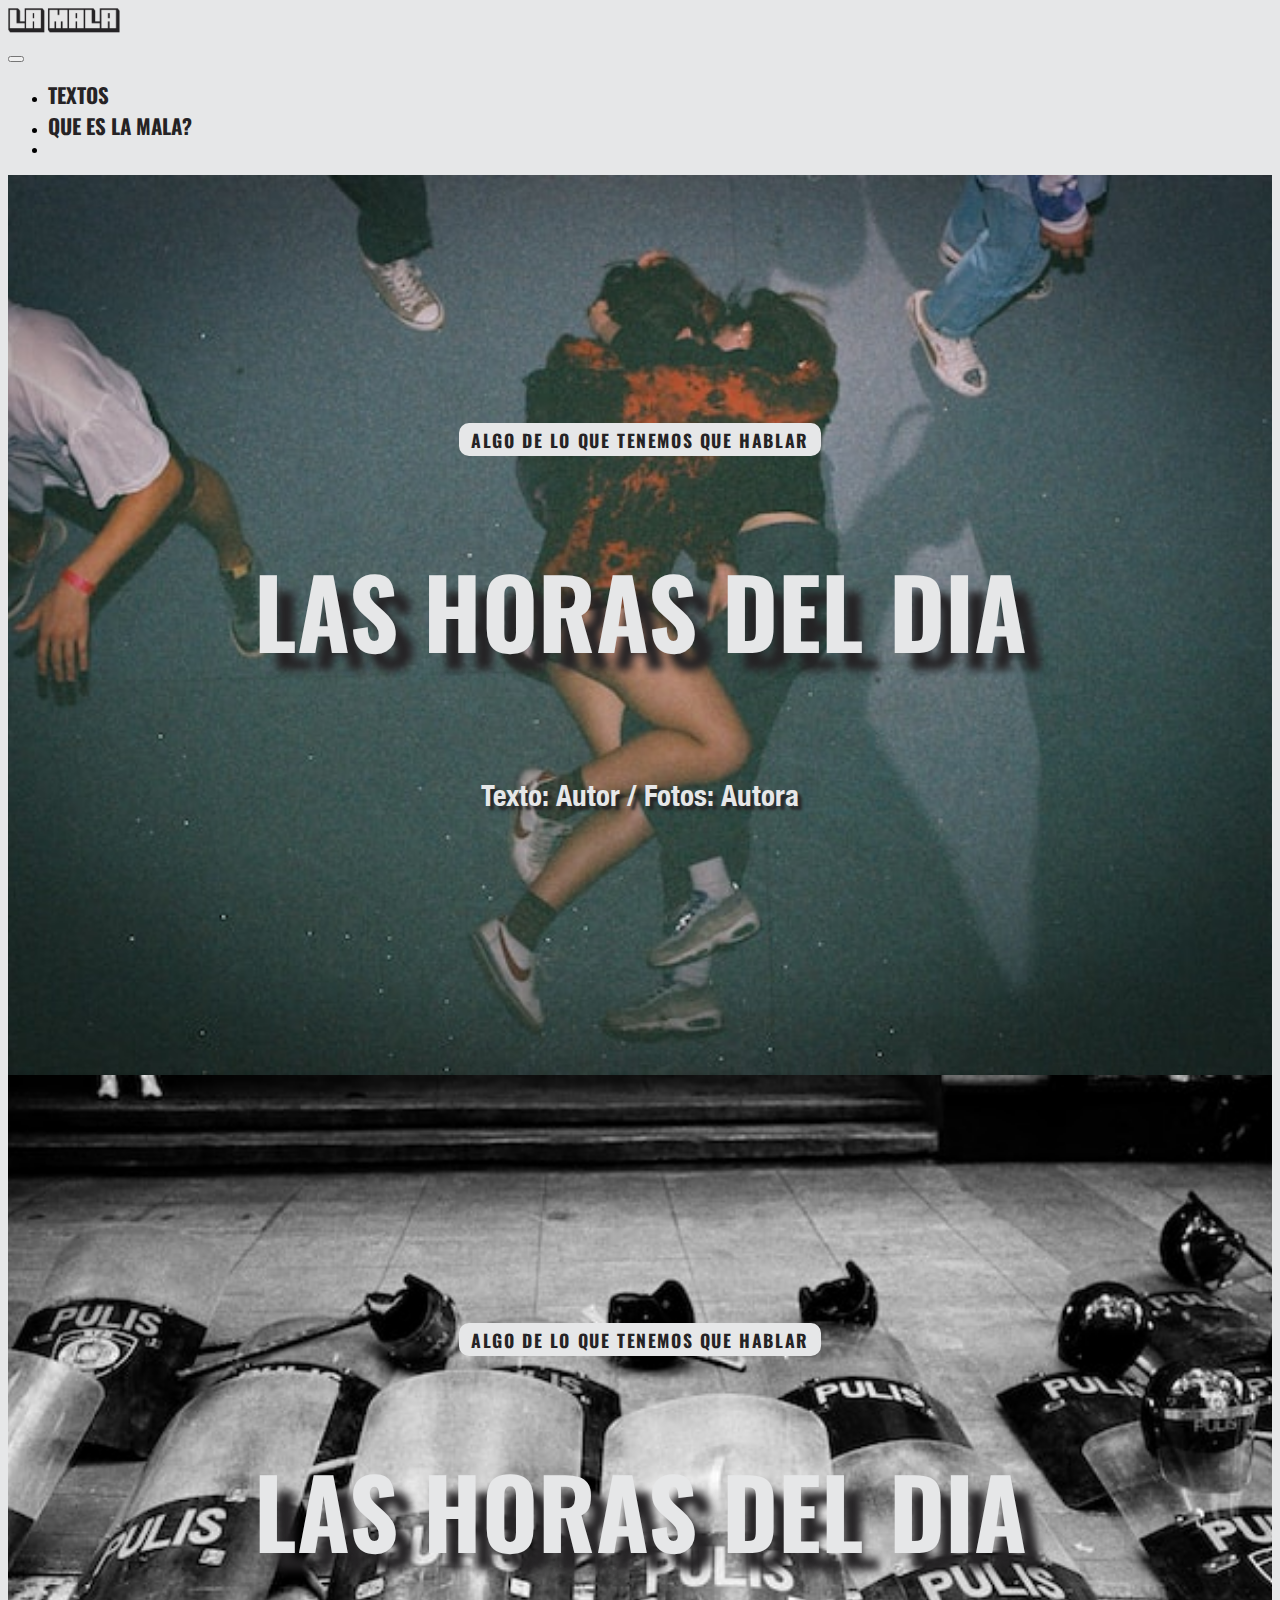
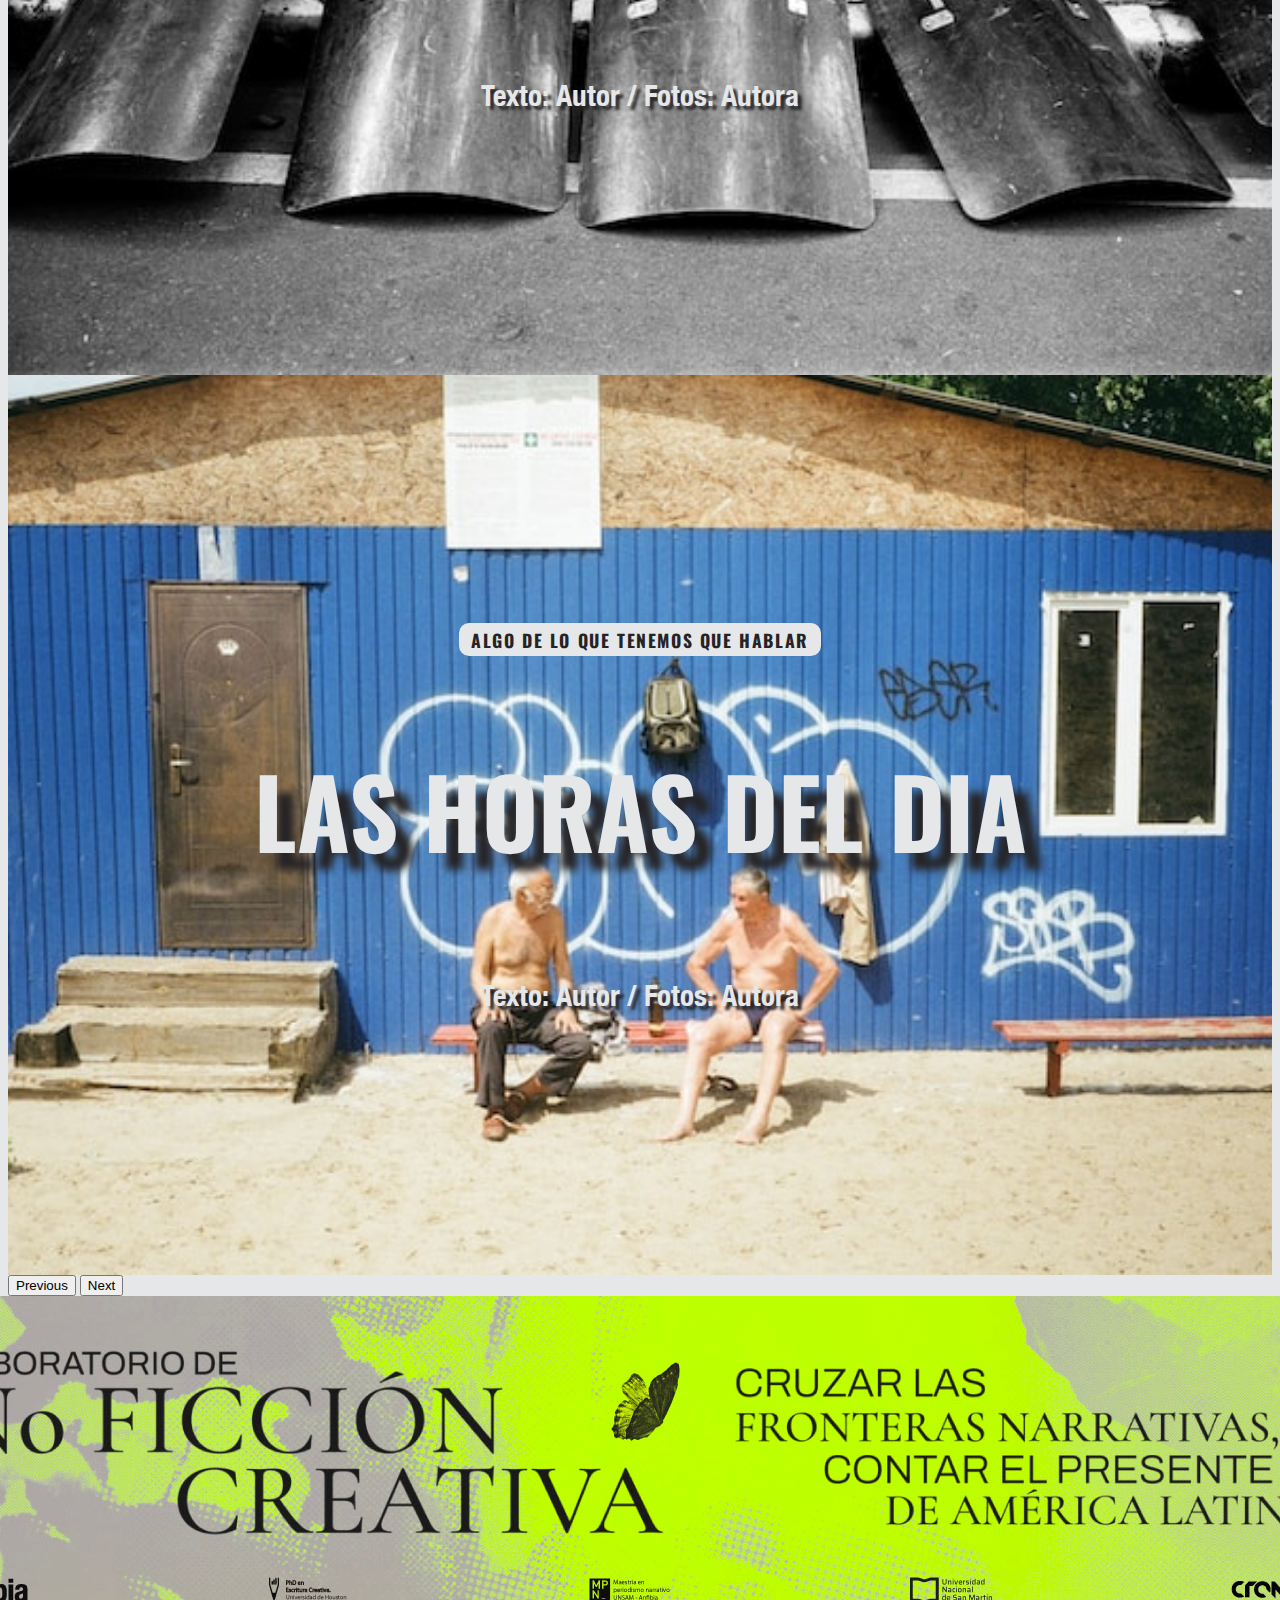
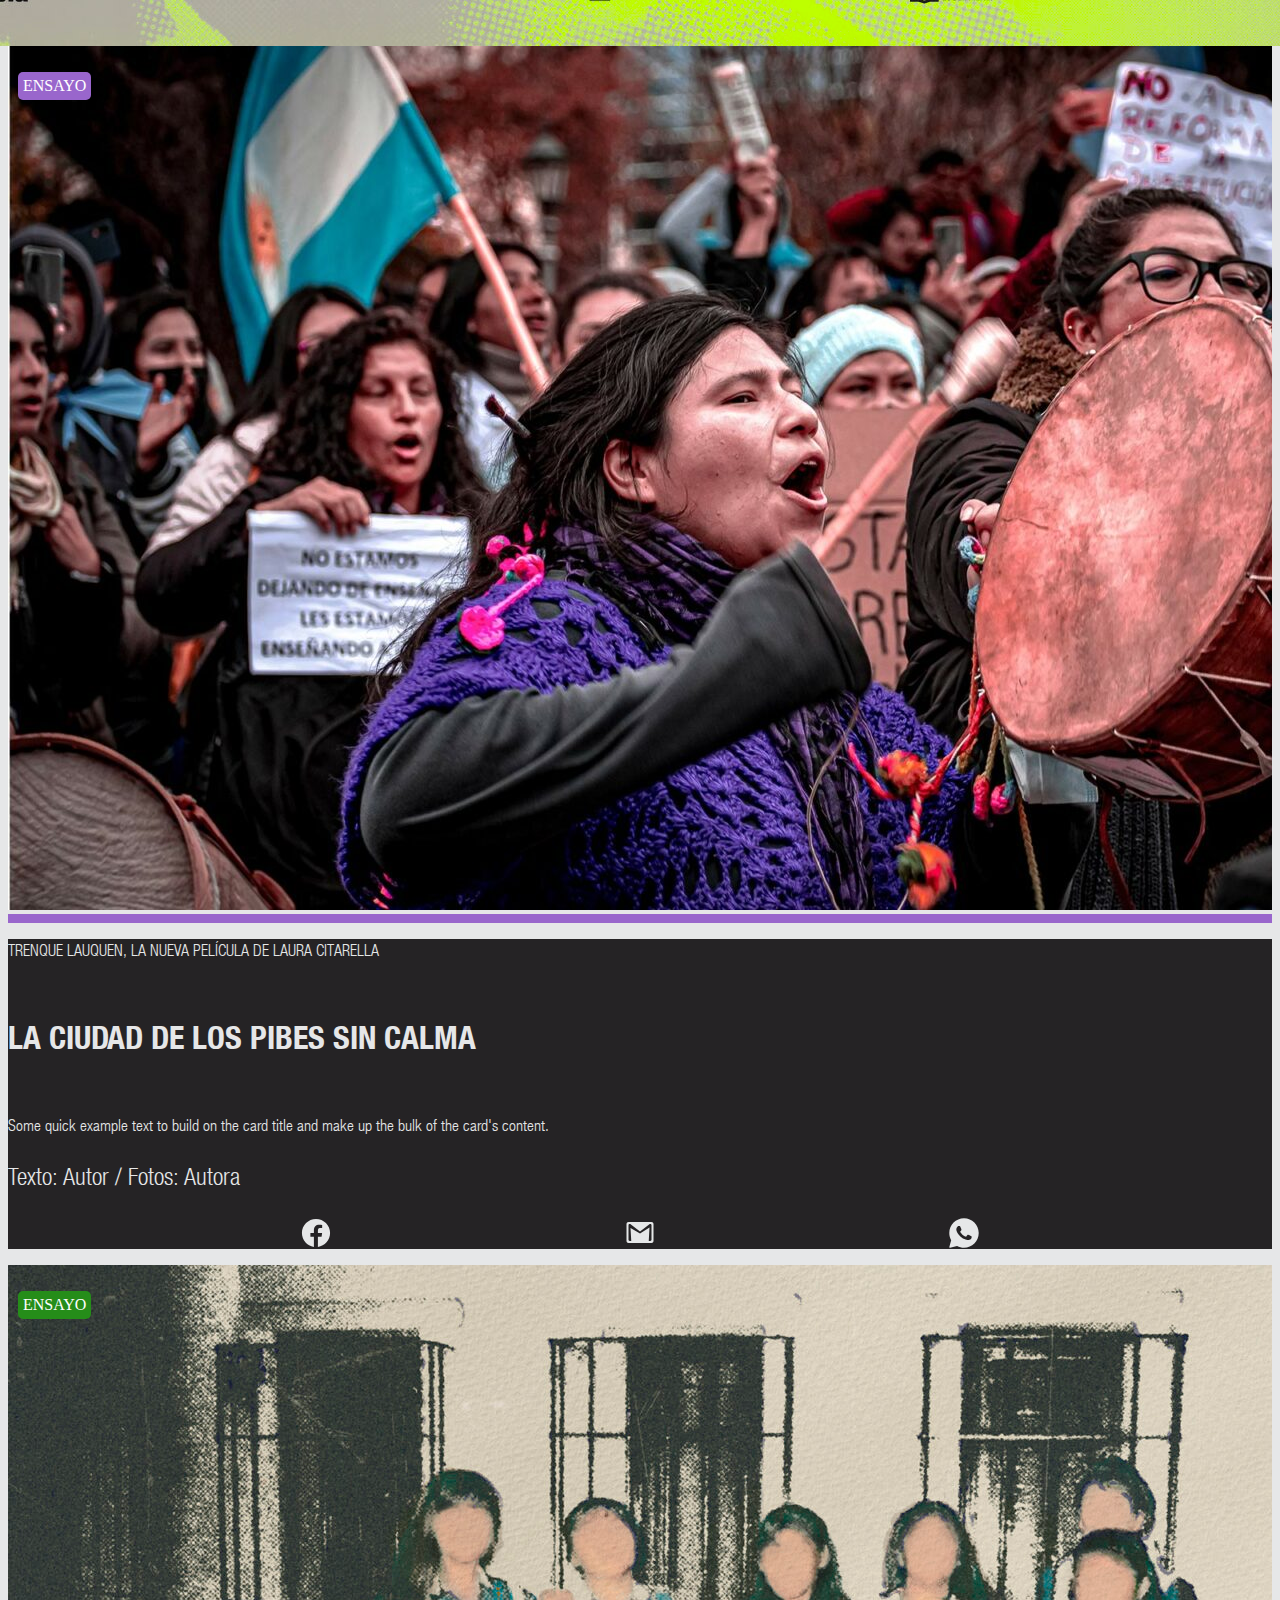
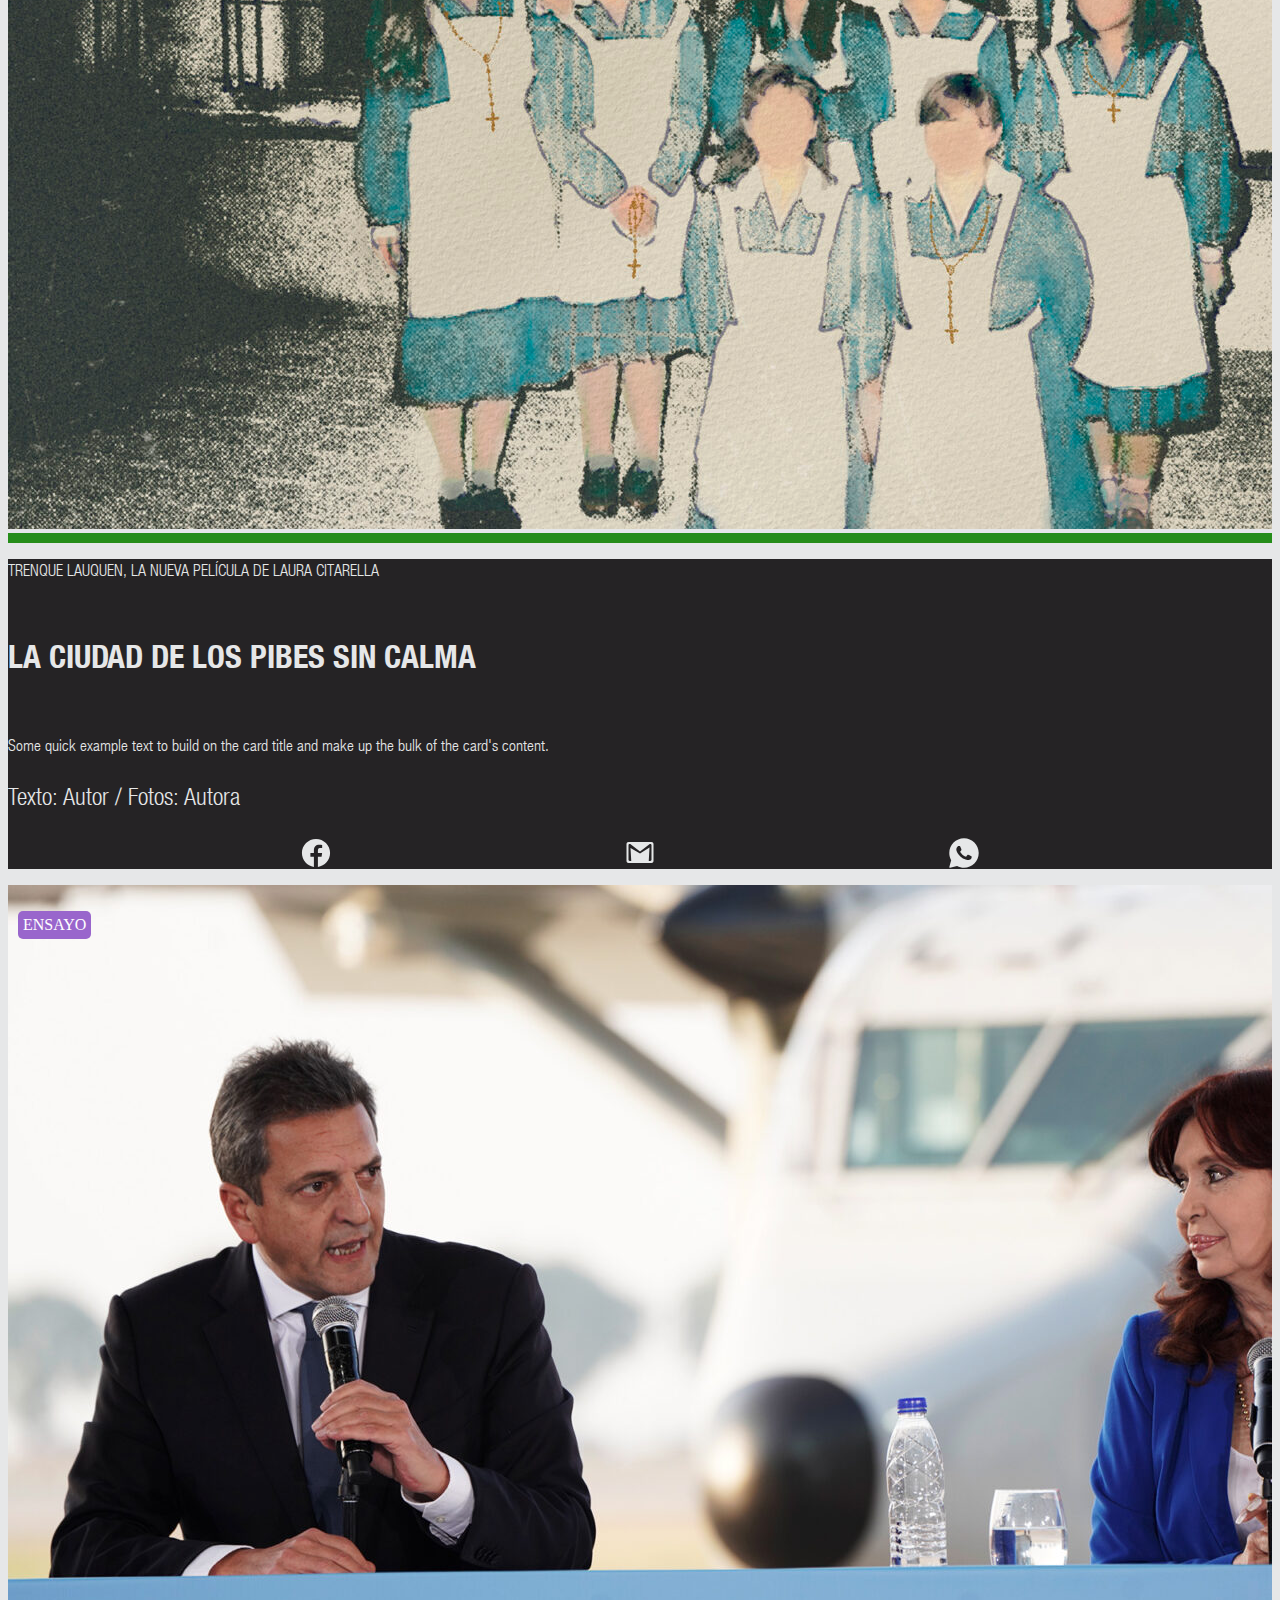
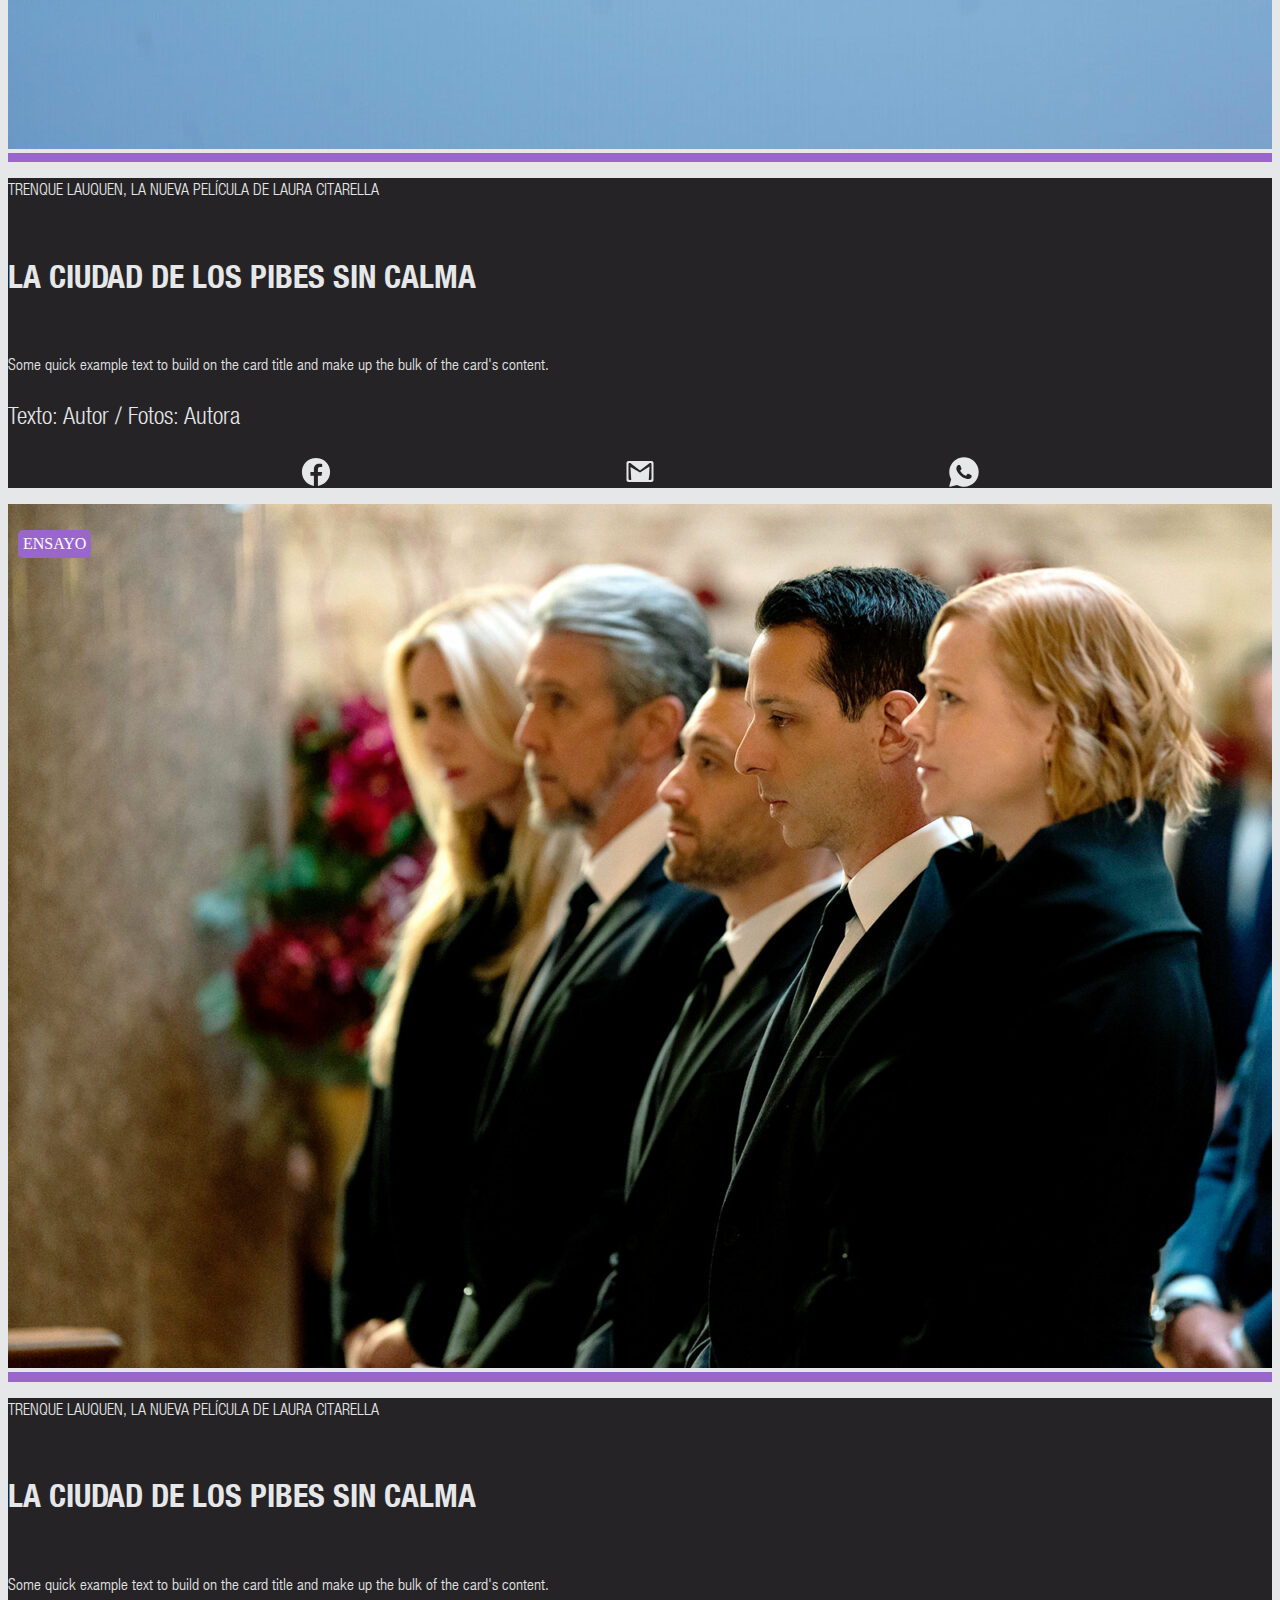
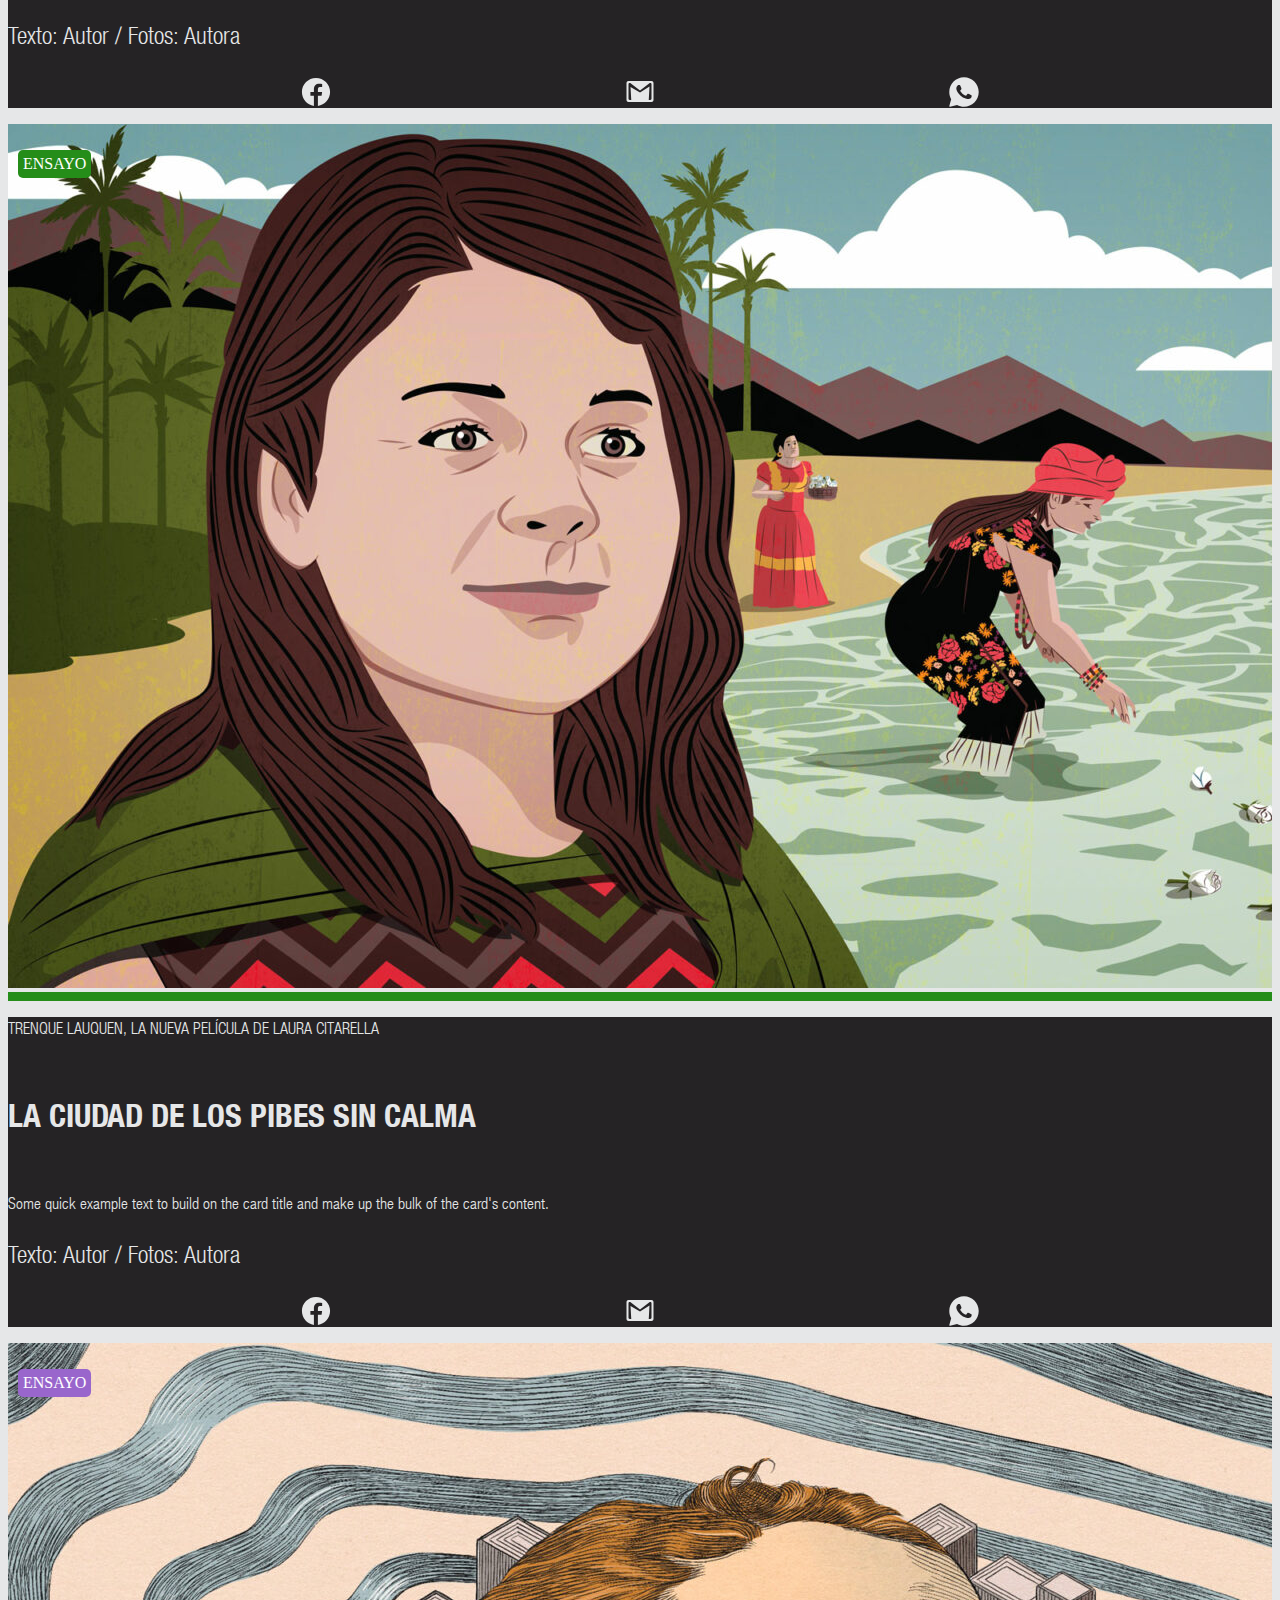
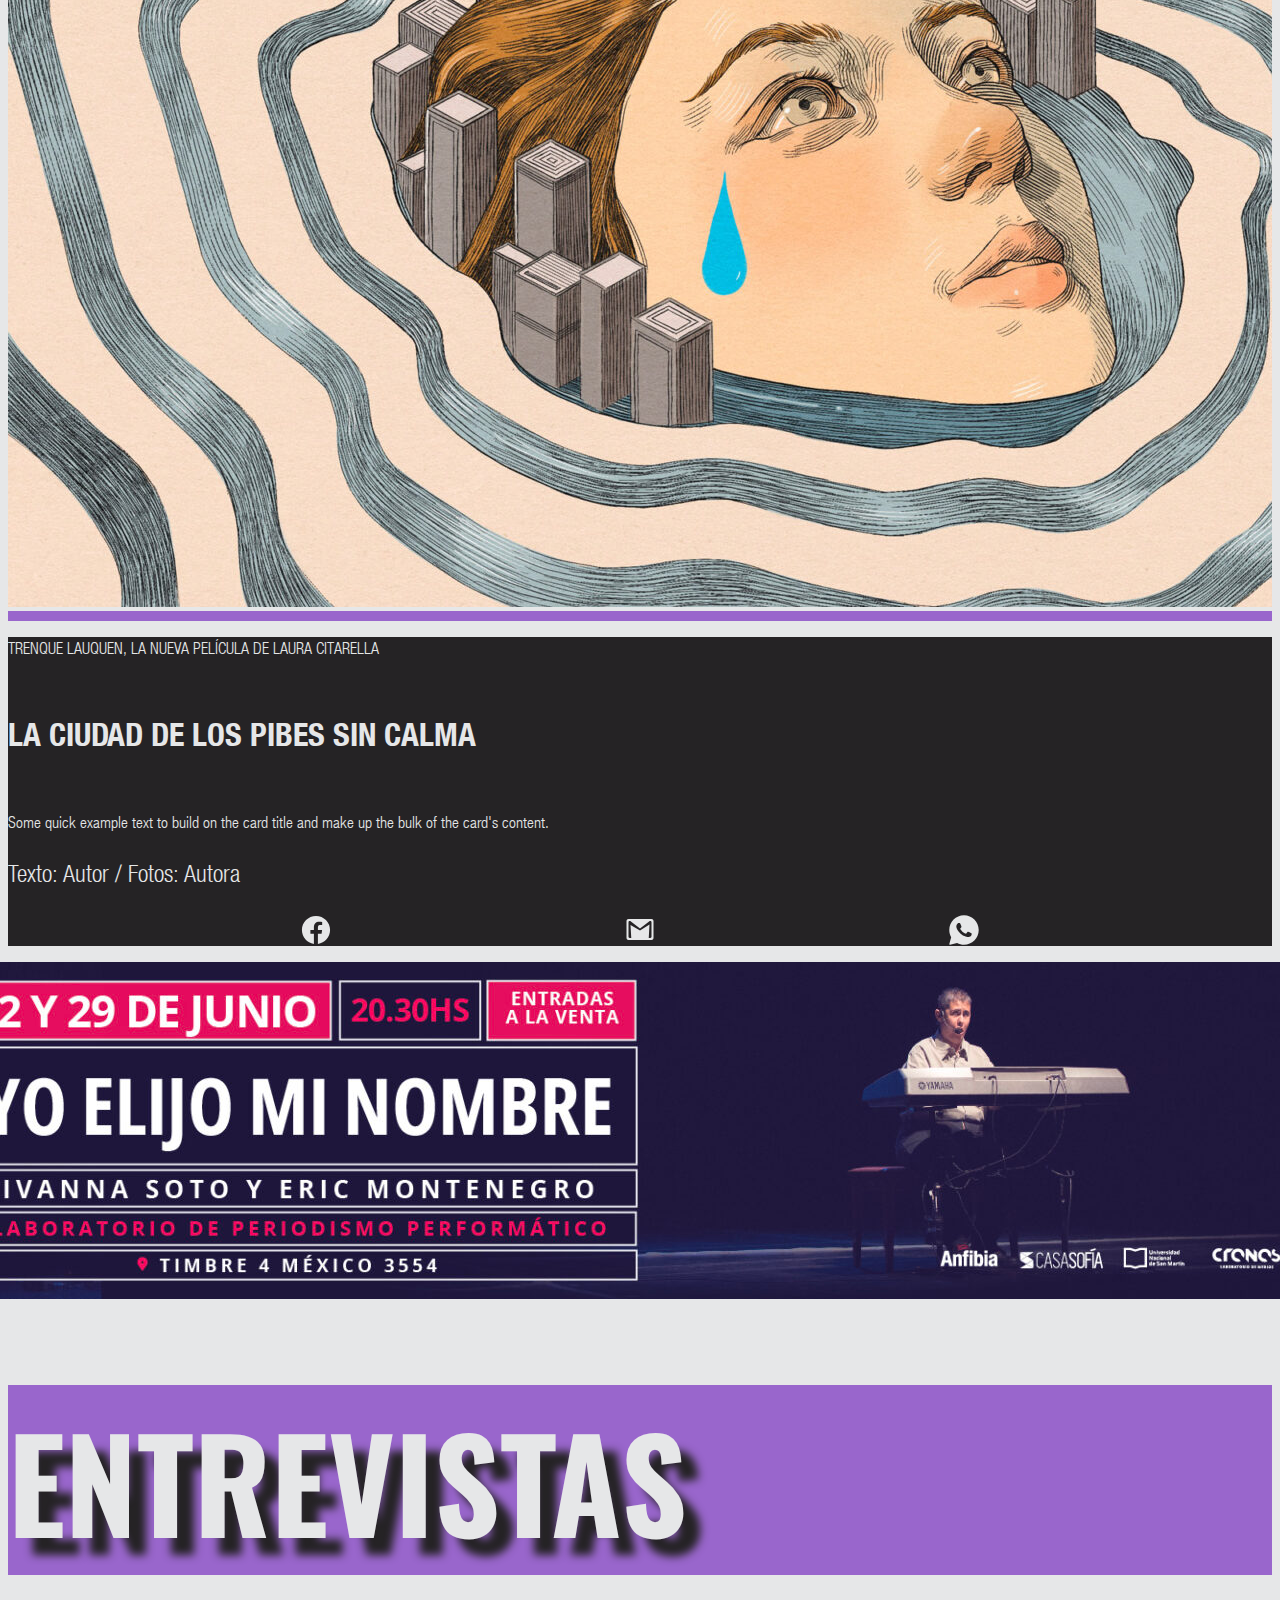
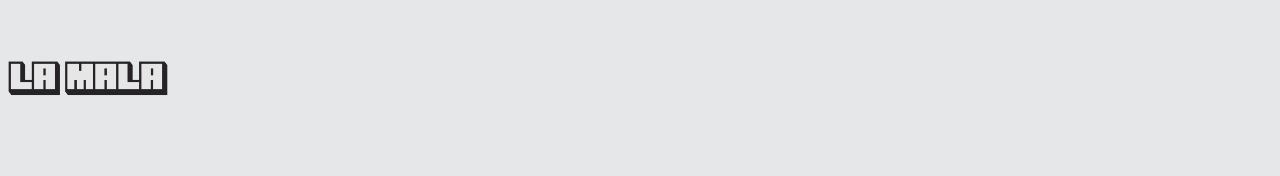
==== commit f21652f5: "cambio de titulo" ====
--- a/index.html
+++ b/index.html
@@ -5,7 +5,7 @@
     <meta charset="UTF-8">
     <meta name="viewport" content="width=device-width, initial-scale=1.0">
     <link rel="icon" href="../Imgs/Iconos/prueba.png" type="image/x-icon">
-    <title>La Mala</title>
+    <title>La Mala ADRO</title>
     <link href="https://cdn.jsdelivr.net/npm/bootstrap@5.3.0/dist/css/bootstrap.min.css" rel="stylesheet"
         integrity="sha384-9ndCyUaIbzAi2FUVXJi0CjmCapSmO7SnpJef0486qhLnuZ2cdeRhO02iuK6FUUVM" crossorigin="anonymous">
     <link rel="stylesheet" href="https://cdnjs.cloudflare.com/ajax/libs/font-awesome/6.4.0/css/all.min.css"
--- a/Style/style.css
+++ b/Style/style.css
@@ -452,6 +452,11 @@
 
 /* NOTAS */
 
+.fondo-violeta {
+  background-color:#9966CC;
+  padding-top: 1px;
+}
+
 .etiqueta-violeta {
   position: relative;
   z-index: 2; 
@@ -459,24 +464,81 @@
   top: 50%;
   left: 50%;
   transform: translate(-50%, -50%);
-  color: white;
-  background-color: #9966CC;
+  color: #252325;
+  background-color: #E6E7E8;
   border-radius: 5px;
   padding: 5px;
 }
 
-.navbar {
+#nav-noti-violeta {
   position: relative;
   z-index: 3;
 }
 
-h1 {
-  position: relative;
-  z-index: 1;
+.subtitulo-noticia {
+  margin-top: -2rem;
+  font-family: 'Volkhov', serif;
+  font-size: 1.2rem;
+}
+
+.titulo-noticia {
+  font-weight: bold;
+  font-family: 'Oswald', sans-serif;
+  color: #252325;
+  position: relative;
   margin-top: -50px;
-}
-
-
+  z-index: 1;    
+  margin-top: 1rem;
+}
+
+.resumen-nota {
+  margin-left: 15%;
+  margin-right: 15%;
+  margin-top: 2rem;
+  font-family: '47 Ligth Condensed', sans-serif;
+  font-size: 1.8rem;
+}
+
+.autores-nota {
+  color: #E6E7E8;
+  font-family: '77 Bold Condensed', sans-serif;
+  font-size: 1.6rem;
+  margin-top: 1rem;
+  margin-bottom: 2rem;
+}
+
+.autores-nota a {
+  color: #E6E7E8;
+}
+
+.autores-nota a:hover {
+  color: #FFE900;
+}
+
+/* .img-principal {
+  position: relative;
+  height: 100%;
+  width: 100%;
+  object-fit: cover; 
+} */
+
+@media (min-width: 1024px) {
+  .titulo-noticia {
+    font-size: 7rem !important;
+  }
+}
+
+@media (min-width: 767px) and (max-width: 1023px) {
+  .titulo-noticia {
+    font-size: 4rem;
+  }
+}
+
+@media (min-width: 767px) {
+  .titulo-noticia {
+    font-size: 5rem;
+  }
+}
 
 /* FUENTES */
 
